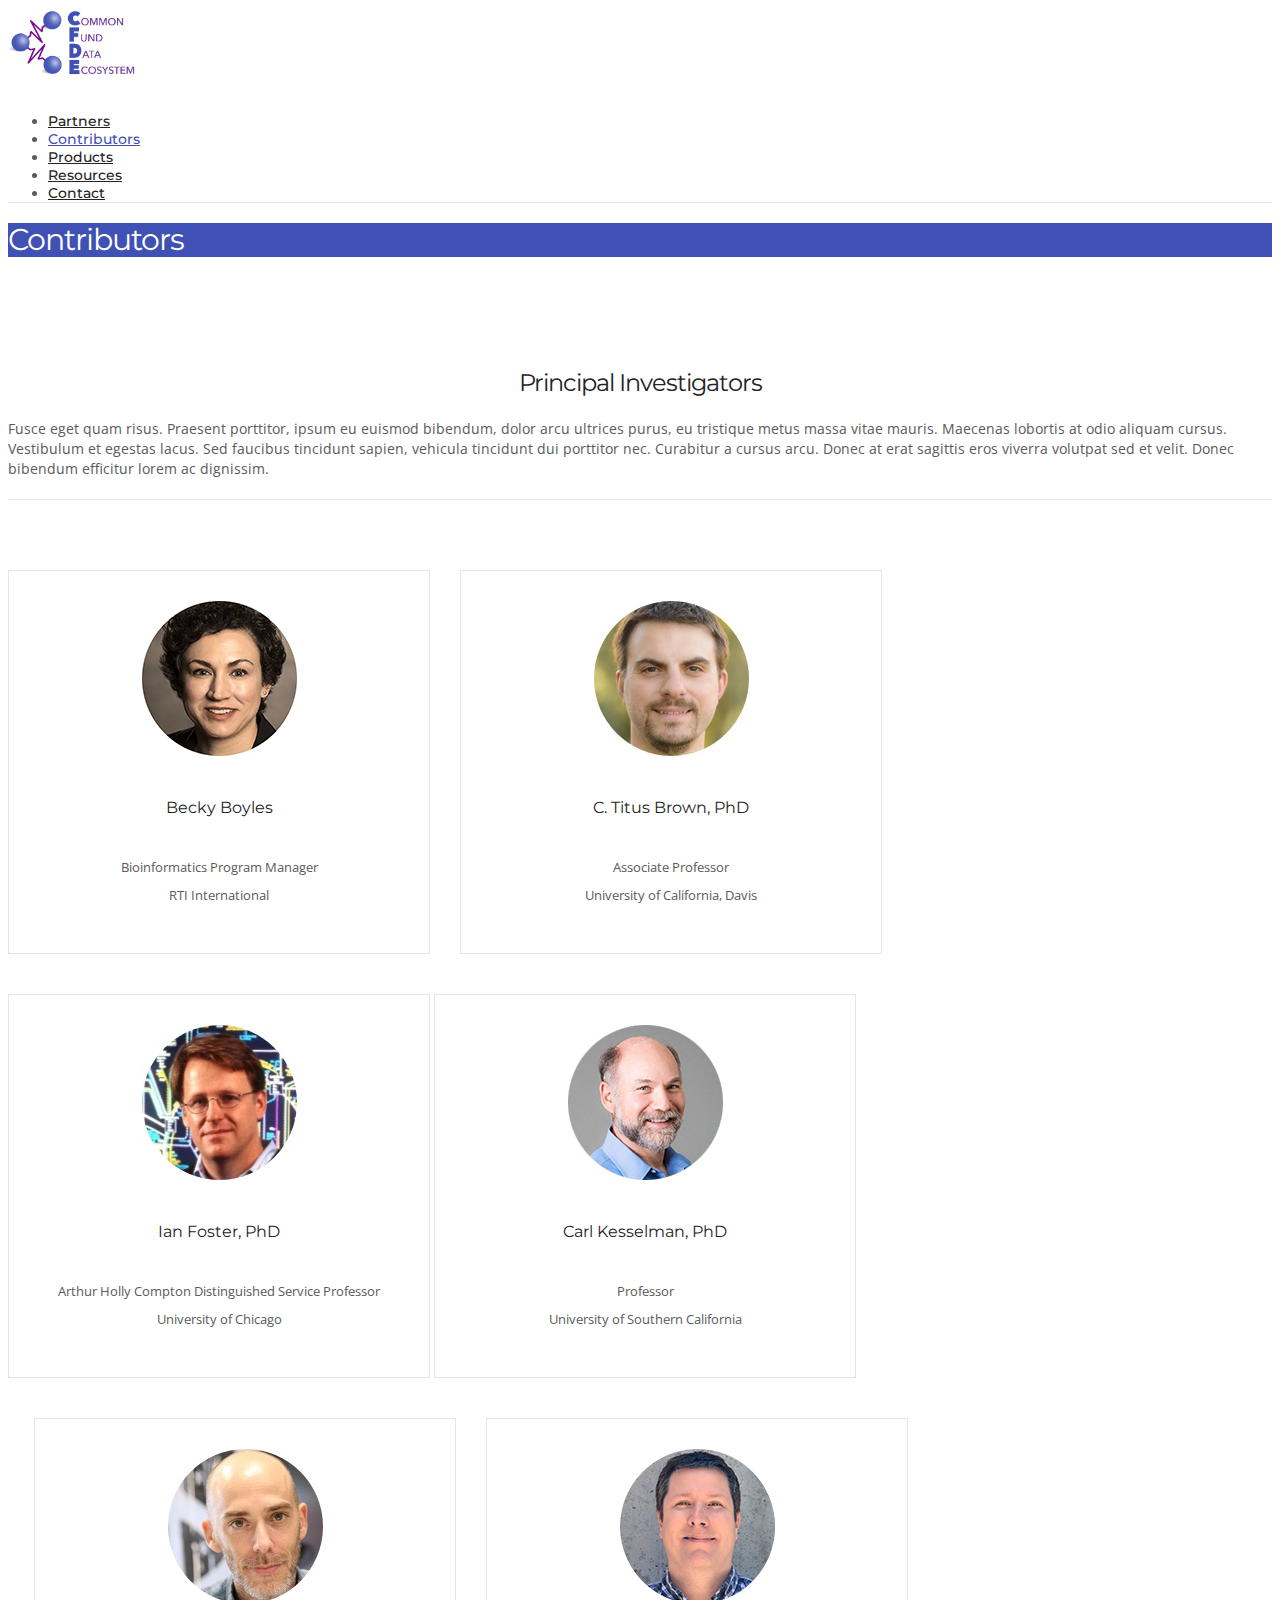
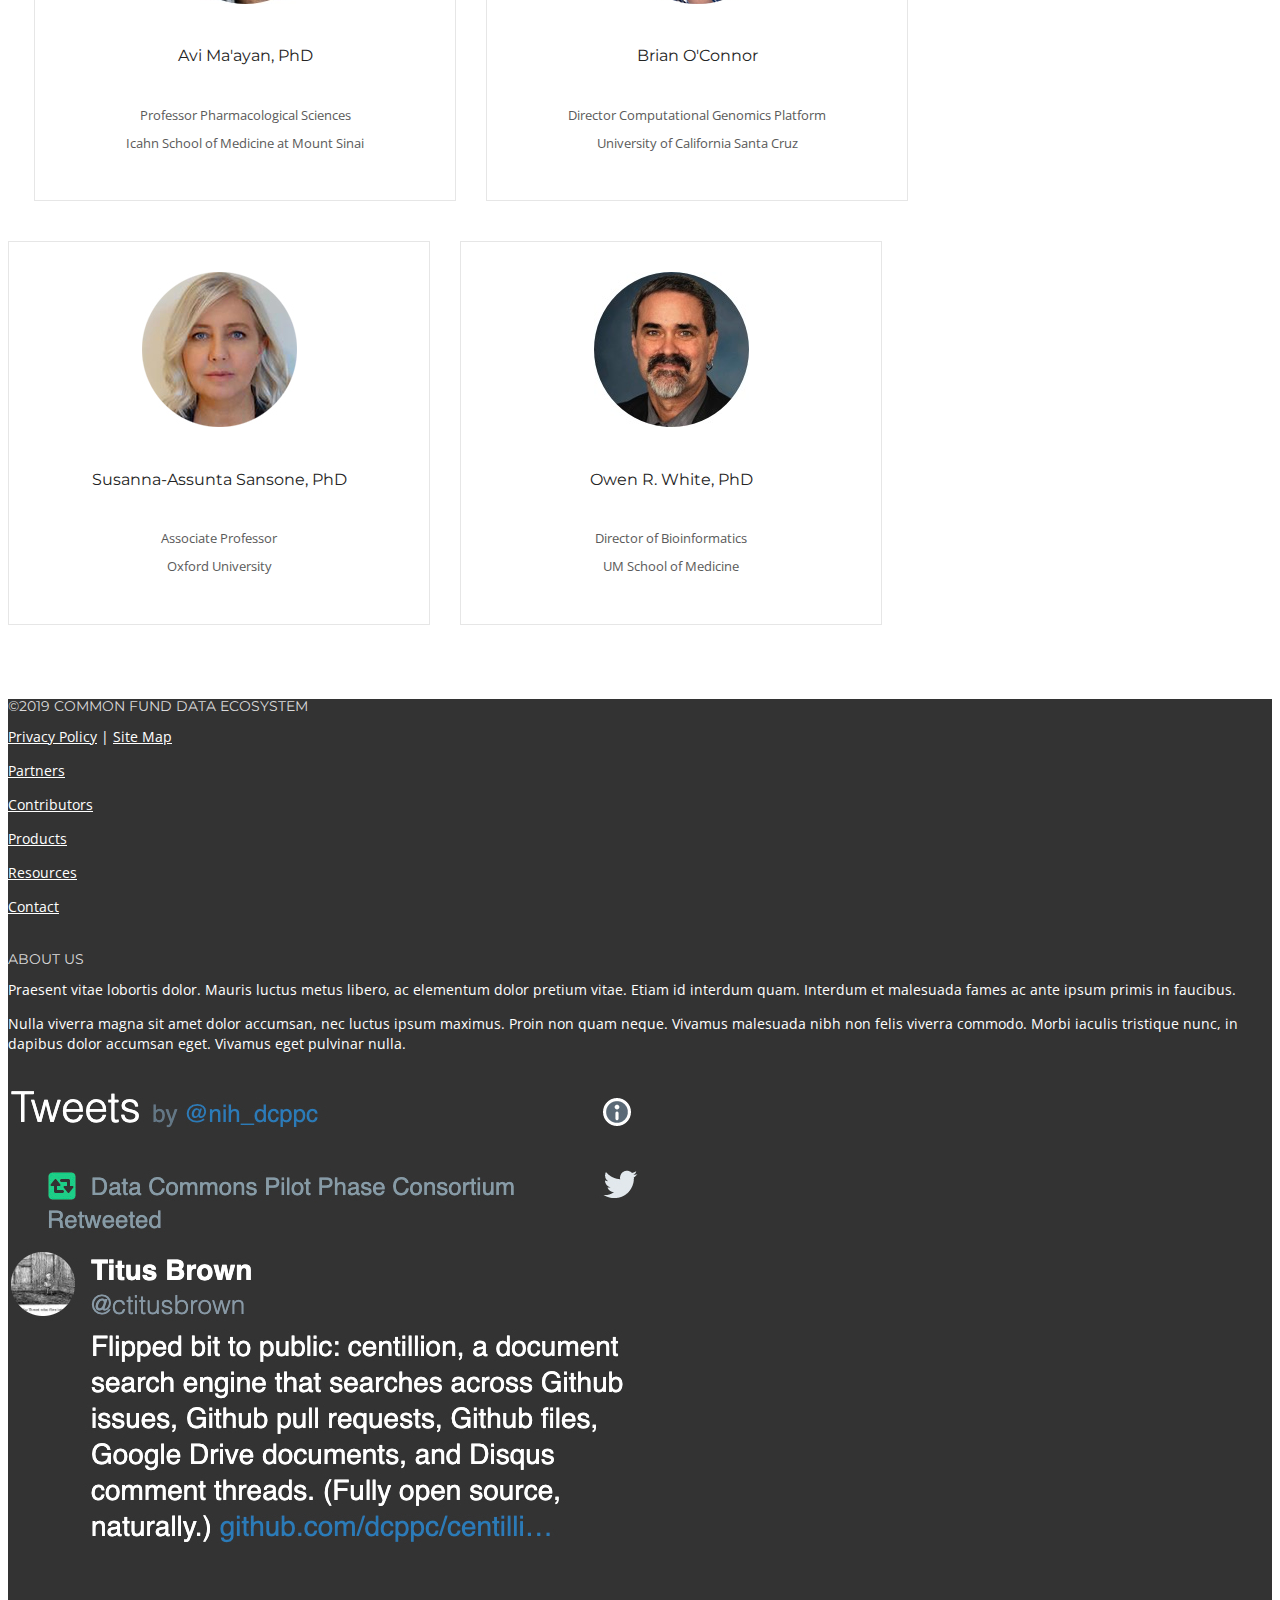
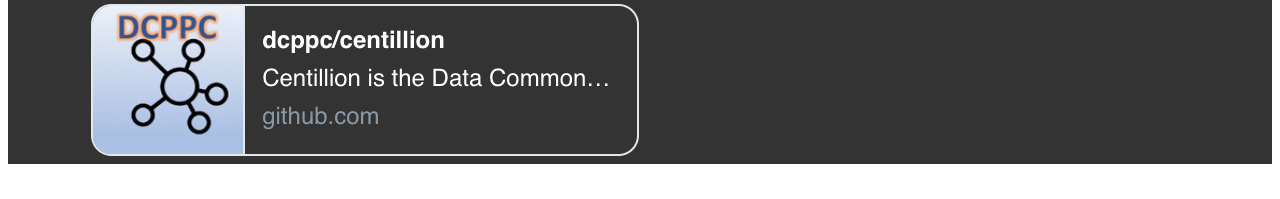
==== contributors.html @ b7c7fcc9 "Initial Commit" ====
<!doctype html>
<html lang="en-US" class=" js_active  vc_desktop  vc_transform  vc_transform " id="ls-global">
    <head>
		<meta charset="UTF-8">
		<meta name="viewport" content="width=device-width, initial-scale=1">
		<title>Common Fund Data Ecosystem</title>
		<style type="text/css" data-type="vc_shortcodes-custom-css">
			.vc_custom_1525873724431 {
				padding-top: 60px !important;
				padding-bottom: 30px !important;
			}
			.vc_custom_1525873862054 {
				padding-top: 60px !important;
				padding-bottom: 60px !important;
				background-color: #f4f7f8 !important;
			}
			.vc_custom_1525874366419 {
				padding-top: 60px !important;
				padding-bottom: 60px !important;
			}
		img.wp-smiley, img.emoji {
			display: inline !important;
			border: none !important;
			box-shadow: none !important;
			height: 1em !important;
			width: 1em !important;
			margin: 0 .07em !important;
			vertical-align: -0.1em !important;
			background: none !important;
			padding: 0 !important;
		}
		</style>
		<link rel="stylesheet" id="layerslider-css" href="https://aardvark.ghostpool.com/elearn/wp-content/plugins/LayerSlider/static/layerslider/css/layerslider.css?ver=6.9.1" type="text/css" media="all">
		<link rel="stylesheet" id="ls-google-fonts-css" href="https://fonts.googleapis.com/css?family=Poppins:300,regular,500,600,700%7CMontserrat:regular,700,100,200,300,900&amp;subset=latin%2Clatin-ext" type="text/css" media="all">
		<link rel="stylesheet" id="wp-block-library-css" href="https://aardvark.ghostpool.com/elearn/wp-includes/css/dist/block-library/style.min.css?ver=5.2.3" type="text/css" media="all">
		<link rel="stylesheet" id="wp-block-library-theme-css" href="https://aardvark.ghostpool.com/elearn/wp-includes/css/dist/block-library/theme.min.css?ver=5.2.3" type="text/css" media="all">
		<link rel="stylesheet" id="wc-block-style-css" href="https://aardvark.ghostpool.com/elearn/wp-content/plugins/woocommerce/packages/woocommerce-blocks/build/style.css?ver=2.3.0" type="text/css" media="all">
		<link rel="stylesheet" id="bbp-default-css" href="https://aardvark.ghostpool.com/elearn/wp-content/plugins/bbpress/templates/default/css/bbpress.css?ver=2.5.14-6684" type="text/css" media="screen">
		<link rel="stylesheet" id="bp-mentions-css-css" href="https://aardvark.ghostpool.com/elearn/wp-content/plugins/buddypress/bp-activity/css/mentions.min.css?ver=4.4.0" type="text/css" media="all">
		<link rel="stylesheet" id="bp-xprofile-custom-field-types-css" href="https://aardvark.ghostpool.com/elearn/wp-content/plugins/buddypress-xprofile-custom-fields-type/assets/css/bp-xprofile-custom-field-types.css?ver=5.2.3" type="text/css" media="all">
		<link rel="stylesheet" id="bp-legacy-css-css" href="https://aardvark.ghostpool.com/elearn/wp-content/plugins/buddypress/bp-templates/bp-legacy/css/buddypress.min.css?ver=4.4.0" type="text/css" media="screen">
		<link rel="stylesheet" id="woocommerce-layout-css" href="https://aardvark.ghostpool.com/elearn/wp-content/plugins/woocommerce/assets/css/woocommerce-layout.css?ver=3.7.0" type="text/css" media="all">
		<link rel="stylesheet" id="woocommerce-smallscreen-css" href="https://aardvark.ghostpool.com/elearn/wp-content/plugins/woocommerce/assets/css/woocommerce-smallscreen.css?ver=3.7.0" type="text/css" media="only screen and (max-width: 768px)">
		<link rel="stylesheet" id="woocommerce-general-css" href="https://aardvark.ghostpool.com/elearn/wp-content/plugins/woocommerce/assets/css/woocommerce.css?ver=3.7.0" type="text/css" media="all">
		<style id="woocommerce-inline-inline-css" type="text/css">
			.woocommerce form .form-row .required { visibility: visible; }
		</style>
		<link rel="stylesheet" id="module-frontend-css" href="https://aardvark.ghostpool.com/elearn/wp-content/plugins/woothemes-sensei/assets/css/modules-frontend.css?ver=1.11.0" type="text/css" media="all">
		<link rel="stylesheet" id="woothemes-sensei-frontend-css" href="https://aardvark.ghostpool.com/elearn/wp-content/plugins/woothemes-sensei/assets/css/frontend/sensei.css?ver=1.11.0" type="text/css" media="screen">
		<link rel="stylesheet" id="sensei-certificates-frontend-css" href="https://aardvark.ghostpool.com/elearn/wp-content/plugins/sensei-certificates/assets/css/frontend.css?ver=1.0.0" type="text/css" media="screen">
		<link rel="stylesheet" id="sensei-certificate-templates-frontend-css" href="https://aardvark.ghostpool.com/elearn/wp-content/plugins/sensei-certificates/assets/css/frontend.css?ver=1.0.0" type="text/css" media="screen">
		<link rel="stylesheet" id="gp-parent-style-css" href="https://aardvark.ghostpool.com/elearn/wp-content/themes/aardvark/style.css?ver=5.2.3" type="text/css" media="all">
		<link rel="stylesheet" id="ghostpool-sensei-css" href="https://aardvark.ghostpool.com/elearn/wp-content/themes/aardvark/lib/css/sensei.css?ver=5.2.3" type="text/css" media="all">
		<link rel="stylesheet" id="ghostpool-style-css" href="https://aardvark.ghostpool.com/elearn/wp-content/themes/aardvark-child/style.css?ver=4.6" type="text/css" media="all">
		<link rel="stylesheet" id="font-awesome-css" href="https://aardvark.ghostpool.com/elearn/wp-content/plugins/js_composer/assets/lib/bower/font-awesome/css/font-awesome.min.css?ver=6.0.5" type="text/css" media="all">
		<link rel="stylesheet" id="featherlight-css" href="https://aardvark.ghostpool.com/elearn/wp-content/themes/aardvark/lib/scripts/featherlight/featherlight.min.css?ver=4.6" type="text/css" media="all">
		<link rel="stylesheet" id="featherlight-gallery-css" href="https://aardvark.ghostpool.com/elearn/wp-content/themes/aardvark/lib/scripts/featherlight/featherlight.gallery.min.css?ver=4.6" type="text/css" media="all">
		<link rel="stylesheet" id="mediaelement-css" href="https://aardvark.ghostpool.com/elearn/wp-includes/js/mediaelement/mediaelementplayer-legacy.min.css?ver=4.2.6-78496d1" type="text/css" media="all">
		<link rel="stylesheet" id="wp-mediaelement-css" href="https://aardvark.ghostpool.com/elearn/wp-includes/js/mediaelement/wp-mediaelement.min.css?ver=5.2.3" type="text/css" media="all">
		<link rel="stylesheet" id="ghostpool-buddypress-main-css" href="https://aardvark.ghostpool.com/elearn/wp-content/themes/aardvark/lib/css/bp-main.css?ver=4.6" type="text/css" media="all">
		<link rel="stylesheet" id="ghostpool-buddypress-theme-css" href="https://aardvark.ghostpool.com/elearn/wp-content/themes/aardvark/lib/css/bp-theme.css?ver=4.6" type="text/css" media="all">
		<link rel="stylesheet" id="ghostpool-bbpress-css" href="https://aardvark.ghostpool.com/elearn/wp-content/themes/aardvark/lib/css/bbpress.css?ver=4.6" type="text/css" media="all">
		<link rel="stylesheet" id="ghostpool-woocommerce-css" href="https://aardvark.ghostpool.com/elearn/wp-content/themes/aardvark/lib/css/woocommerce.css?ver=4.6" type="text/css" media="all">
		<link rel="stylesheet" id="css-css" href="https://aardvark.ghostpool.com/elearn/wp-content/plugins/vc_responsive_pro//assets/css/style.css?ver=5.2.3" type="text/css" media="all">
		<link rel="stylesheet" id="bb-css-css" href="https://aardvark.ghostpool.com/elearn/wp-content/plugins/vc_responsive_pro/bestbugcore//assets/css/style.css?ver=1.2.7" type="text/css" media="all">
		<!--[if lt IE 9]>
		<link rel='stylesheet' id='vc_lte_ie9-css'  href='https://aardvark.ghostpool.com/elearn/wp-content/plugins/js_composer/assets/css/vc_lte_ie9.min.css?ver=6.0.5' type='text/css' media='screen' />
		<![endif]-->
		<link rel="stylesheet" id="js_composer_front-css" href="https://aardvark.ghostpool.com/elearn/wp-content/plugins/js_composer/assets/css/js_composer.min.css?ver=6.0.5" type="text/css" media="all">
		<link rel="stylesheet" id="sensei-buddypress-css" href="https://aardvark.ghostpool.com/elearn/wp-content/plugins/sensei-buddypress/assets/css/sensei-buddypress.min.css?ver=1.2.3" type="text/css" media="all">
		<style id="ghostpool-custom-css-inline-css" type="text/css">
			body, .gp-wide-layout .gp-divider-title, .gp-theme #buddypress:not(.youzer) .rtm-plupload-list .plupload_file_name .dashicons, .gp-full-page-page-header #gp-content-wrapper, .gp-theme.bp-user #buddypress .profile .bp-widget h2 {
				background-color:#fff;
			}
			.woocommerce .widget_price_filter .ui-slider .ui-slider-handle {
				border-color:#3f51b5;
			}
			.gp-ranking-counter, .tagcloud a, .woocommerce span.onsale, .gp-primary-color .vc-hoverbox-back, .wpb-js-composer .vc_tta.vc_tta-style-gp-1 .vc_tta-tab.vc_active, .wpb-js-composer .vc_tta.vc_tta-style-gp-1 .vc_tta-panel.vc_active .vc_tta-panel-title, .wpb-js-composer .vc_tta.vc_tta-style-gp-2 .vc_tta-tab.vc_active:before, .wpb-js-composer .vc_tta.vc_tta-style-gp-2 .vc_tta-panel.vc_active .vc_tta-panel-title:before, .wpb-js-composer .vc_tta.vc_tta-style-gp-3 .vc_tta-tab.vc_active, .wpb-js-composer .vc_tta.vc_tta-style-gp-3 .vc_tta-panel.vc_active .vc_tta-panel-title, .wpb-js-composer .vc_tta.vc_general.vc_tta-style-gp-1 .vc_tta-tab:not(.vc_active):hover .vc_tta-title-text, .wpb-js-composer .vc_tta.vc_general.vc_tta-style-gp-1 .vc_tta-panel:not(.vc_active) .vc_tta-panel-title:hover .vc_tta-title-text, .wpb-js-composer .vc_tta.vc_general.vc_tta-style-gp-3 .vc_tta-tab:not(.vc_active):hover .vc_tta-title-text, .wpb-js-composer .vc_tta.vc_general.vc_tta-style-gp-3 .vc_tta-panel:not(.vc_active) .vc_tta-panel-title:hover .vc_tta-title-text, .wpb-js-composer .vc_tta.vc_general.vc_tta-style-gp-2 .vc_tta-tab.vc_active .vc_tta-title-text, .wpb-js-composer .vc_tta.vc_general.vc_tta-style-gp-2 .vc_tta-tab:hover .vc_tta-title-text, .wpb-js-composer .vc_tta.vc_general.vc_tta-style-gp-2 .vc_tta-panel.vc_active .vc_tta-title-text, .wpb-js-composer .vc_tta.vc_general.vc_tta-style-gp-2 .vc_tta-panel:hover .vc_tta-title-text{background-color:#3f51b5;}#gp-content-wrapper {
				background-color:#fff;
			}#gp-content-wrapper {
				border-bottom: 0px solid;
				border-radius: 0px;
			}
			@media only screen and (min-width: 992px) {
				#gp-content-wrapper {
					padding-top:40px;
					padding-bottom:40px;
				}
			}
			@media only screen and (max-width: 991px) {
				#gp-content-wrapper {
					padding-top:30px;
					padding-bottom:30px;
				}
			}
			body:not(.page-template-homepage-template) #gp-content {
				border-bottom: 0px solid;
				border-radius: 0px;
			}
			@media only screen and (min-width: 992px) {
				.gp-left-sidebar #gp-content, .gp-right-sidebar #gp-content, .gp-both-sidebars #gp-content {
					width:72%;
				}
			}
			body:not(.page-template-homepage-template) #gp-content {
				padding-top:0px;
				padding-right:0px;
				padding-bottom:0px;
				padding-left:0px;
			}
			.gp-sidebar .widget{margin-bottom:35px;}.widget-title, .widget-title a, .wpb_heading{font-size:19px;line-height:19px;font-family:Montserrat, Arial, Helvetica, sans-serif;font-weight:400;letter-spacing:0px;color:#232323;text-transform:none;}.widget{font-size:16px;line-height:24px;font-family:Montserrat, Arial, Helvetica, sans-serif;font-weight:400;letter-spacing:0px;color:#5a5a5a;text-transform:none;}.widget a{color:#5a5a5a;}.widget a:hover{color:#3f51b5;}.gp-loader{background-color:#fff;}.sk-folding-cube .sk-cube:before{background-color:#eee;}#gp-standard-header .gp-text-logo, #gp-side-menu-logo .gp-text-logo{font-family:Roboto, Arial, Helvetica, sans-serif;font-weight:500;font-size:30px;line-height:30px;letter-spacing:-1.5px;color:#232323;text-transform:none;}.gp-header-logo-left-1 #gp-standard-header .gp-logo, .gp-header-logo-left-2 #gp-standard-header .gp-logo, .gp-header-logo-right-1 #gp-standard-header .gp-logo, .gp-header-side-menu #gp-standard-header, .gp-nav-column, #gp-standard-header #gp-header-row-1{height:90px;}#gp-standard-header, #gp-header-row-1, #gp-mobile-header{background-color:#ffffff;}.gp-header-above-content #gp-standard-header{border-bottom: 1px solid #e6e6e6;}.gp-header-nav-bottom-1 #gp-standard-header #gp-header-row-2, .gp-header-nav-bottom-2 #gp-standard-header #gp-header-row-2, .gp-header-nav-bottom-3 #gp-standard-header #gp-header-row-2{background-color:#ffffff;}#gp-standard-header #gp-header-row-2{height:60px;}#gp-standard-header #gp-header-row-2{border-top: 1px solid #e6e6e6;}.gp-header-nav-bottom-1 #gp-standard-header #gp-main-header-primary-nav > ul > li:after, .gp-header-nav-bottom-2 #gp-standard-header #gp-main-header-primary-nav > ul > li:after{border-right: 1px solid #e6e6e6;}.gp-header-over-content.gp-header-logo-left-1 #gp-standard-header, .gp-header-over-content.gp-header-logo-left-2 #gp-standard-header, .gp-header-over-content.gp-header-logo-right-1 #gp-standard-header, .gp-header-over-content.gp-header-side-menu #gp-standard-header, .gp-header-over-content.gp-header-nav-bottom-1 #gp-header-row-1, .gp-header-over-content.gp-header-nav-bottom-2 #gp-header-row-1,	 .gp-header-over-content.gp-header-nav-bottom-3 #gp-header-row-1{background-color:rgba(0,10,0,0);}.gp-header-over-content #gp-standard-header{border-bottom: 0px solid #e6e6e6;}.gp-header-over-content.gp-header-nav-bottom-1 #gp-standard-header #gp-header-row-2, .gp-header-over-content.gp-header-nav-bottom-2 #gp-standard-header #gp-header-row-2, .gp-header-over-content.gp-header-nav-bottom-3 #gp-standard-header #gp-header-row-2{background-color:rgba(255,255,255,0);}.gp-header-over-content #gp-standard-header #gp-header-row-2{border-top: 0px solid #e6e6e6;}.gp-header-over-content.gp-header-nav-bottom-1 #gp-standard-header #gp-main-header-primary-nav > ul > li:after, .gp-header-over-content.gp-header-nav-bottom-2 #gp-standard-header #gp-main-header-primary-nav > ul > li:after{border-right: 1px solid #e6e6e6;}.gp-header-logo-left-1.gp-scrolling #gp-standard-header .gp-logo,.gp-header-logo-left-2.gp-scrolling #gp-standard-header .gp-logo,.gp-header-logo-right-1.gp-scrolling #gp-standard-header .gp-logo,.gp-scrolling .gp-nav-column,.gp-scrolling #gp-standard-header #gp-header-row-1{height:90px;}.gp-header-logo-left-1.gp-scrolling #gp-standard-header,.gp-header-logo-left-2.gp-scrolling #gp-standard-header,.gp-header-logo-right-1.gp-scrolling #gp-standard-header,.gp-header-nav-bottom-1.gp-scrolling #gp-header-row-1,.gp-header-nav-bottom-2.gp-scrolling #gp-header-row-1,	.gp-header-nav-bottom-3.gp-scrolling #gp-header-row-1{background-color:rgba(255,255,255,1);}.gp-scrolling #gp-standard-header{border-bottom: 1px solid #e6e6e6;}.gp-scrolling #gp-standard-header #gp-header-row-2{height:60px;}.gp-header-nav-bottom-1.gp-scrolling #gp-standard-header #gp-header-row-2, .gp-header-nav-bottom-2.gp-scrolling #gp-standard-header #gp-header-row-2, .gp-header-nav-bottom-3.gp-scrolling #gp-standard-header #gp-header-row-2{background-color:rgba(255,255,255,0.9);}.gp-scrolling #gp-header-row-2{border-top: 1px solid #e6e6e6;}.gp-header-nav-bottom-1.gp-scrolling #gp-main-header-primary-nav > ul > li:after, .gp-header-nav-bottom-2.gp-scrolling #gp-main-header-primary-nav > ul > li:after{border-right: 1px solid #e6e6e6;}#gp-standard-header .menu > .menu-item{font-size:14px;line-height:18px;font-weight:500;text-transform:none;letter-spacing:0px;font-family:Montserrat, Arial, Helvetica, sans-serif;}#gp-standard-header .menu > .menu-item > a, #gp-standard-header .menu > .menu-item .gp-more-menu-items-icon{color:#232323;}#gp-standard-header .menu > .menu-item > a:hover, #gp-standard-header .menu > .menu-item .gp-more-menu-items-icon:hover{color:#3f51b5;}#gp-main-header-primary-nav .menu > .current-menu-item > a:before, #gp-main-header-primary-nav .menu > .menu-item > a:hover:before{border-bottom: 2px solid #3f51b5;}#gp-main-header-secondary-nav > .menu > .menu-item{font-size:14px;line-height:18px;font-weight:500;text-transform:none;letter-spacing:0px;font-family:Montserrat, Arial, Helvetica, sans-serif;}#gp-main-header-secondary-nav > .menu > .menu-item > a, #gp-main-header-secondary-nav .menu > .menu-item .gp-more-menu-items-icon{color:#3f51b5;}#gp-main-header-secondary-nav > .menu > .menu-item > a:hover, #gp-main-header-secondary-nav .menu > .menu-item .gp-more-menu-items-icon:hover{color:#232323;}#gp-main-header-secondary-nav > .menu > .menu-item > a{background-color:rgba(0,10,0,0);}#gp-main-header-secondary-nav > .menu > .menu-item > a:hover{background-color:rgba(0,10,0,0);}#gp-main-header-secondary-nav > .menu > .menu-item > a{border: 2px solid #3f51b5;border-radius: 4px;}#gp-main-header-secondary-nav > .menu > .menu-item > a:hover{border: 2px solid #232323;border-radius: 4px;}.gp-nav .sub-menu, .gp-search-box .searchform{background-color:#ffffff;}.gp-nav .sub-menu, .gp-menu-tabs, .gp-nav .gp-menu-tabs .menu-item, .gp-nav span.gp-menu-header, .gp-search-box .searchform, .gp-profile-tab, .gp-notifications-tab{border: 1px solid #e6e6e6;border-radius: 0px;}span.gp-menu-header{color:#3f51b5;}#gp-top-header .sub-menu .menu-item a, #gp-standard-header .sub-menu .menu-item a{color:#232323;}#gp-top-header .sub-menu .menu-item a:hover, #gp-standard-header .sub-menu .menu-item a:hover{color:#3f51b5;}#gp-standard-header .gp-header-button:before, #gp-standard-header .gp-cart-button .gp-cart-bag{font-size:14px;}#gp-standard-header .gp-header-button:before, #gp-standard-header .gp-cart-button .gp-cart-bag{color:#232323;}#gp-standard-header .gp-cart-bag, #gp-standard-header .gp-cart-handle{border-color:#232323;}#gp-standard-header .gp-header-button:hover:before, #gp-standard-header .gp-header-button.gp-active:before, #gp-standard-header .gp-cart-button:hover .gp-cart-bag{color:#3f51b5;}#gp-standard-header .gp-cart-button:hover .gp-cart-bag, #gp-standard-header .gp-cart-button:hover .gp-cart-handle{border-color:#3f51b5;}#gp-standard-header .menu > .menu-item .gp-notification-counter{background-color:#3f51b5;}#gp-standard-header .menu > .menu-item .gp-notification-counter, #gp-standard-header .menu > .menu-item .gp-notification-counter:hover{color:#ffffff;}#gp-header-search .gp-search-bar{border: 2px solid #e6e6e6;border-radius: 4px;}#gp-mobile-header .gp-text-logo{font-size:30px;line-height:30px;font-family:Roboto, Arial, Helvetica, sans-serif;font-weight:500;color:#232323;letter-spacing:-1.5px;text-transform:none;}#gp-mobile-header > .gp-container{height:90px;}.gp-header-above-content #gp-mobile-header{background-color:#ffffff;}.gp-header-above-content #gp-mobile-header, .gp-header-over-content.gp-scrolling #gp-mobile-header{border-bottom: 1px solid #e6e6e6;}.gp-header-over-content #gp-mobile-header{background-color:rgba(0,0,0,0);}.gp-scrolling #gp-mobile-header{background-color:rgba(255,255,255,0.9);}#gp-mobile-header .gp-header-button:before, #gp-mobile-header .gp-cart-button .gp-cart-bag{font-size:18px;}#gp-mobile-header .gp-header-button:before, #gp-mobile-header .gp-cart-button .gp-cart-bag{color:#232323;}#gp-mobile-header .gp-cart-bag, #gp-mobile-header .gp-cart-handle{border-color:#232323;}#gp-mobile-header .gp-header-button:hover:before,#gp-mobile-header .gp-header-button.gp-active:before,#gp-mobile-header .gp-cart-button:hover .gp-cart-bag{color:#3f51b5;}#gp-mobile-header .gp-cart-button:hover .gp-cart-bag,#gp-mobile-header .gp-cart-button:hover .gp-cart-handle{border-color:#3f51b5;}#gp-mobile-header .gp-nav.menu .gp-notification-counter{background-color:#3f51b5;}#gp-mobile-header .gp-nav.menu .gp-notification-counter{color:#ffffff;}.gp-nav-button-icon, .gp-nav-button-icon:before, .gp-nav-button-icon:after{background-color:#232323;}#gp-close-mobile-nav-button{color:#ffffff;}#gp-mobile-primary-nav, #gp-mobile-profile-nav{background-color:#ffffff;}#gp-mobile-primary-nav .gp-profile-tab, #gp-mobile-profile-nav .gp-notifications-tab{border-color:#e6e6e6;}#gp-mobile-primary-nav .menu-item, #gp-mobile-profile-nav .menu-item{font-size:16px;line-height:20px;font-weight:400;text-transform:none;letter-spacing:0px;font-family:Roboto, Arial, Helvetica, sans-serif;}#gp-mobile-primary-nav .menu-item a, #gp-mobile-profile-nav .menu-item a, .gp-mobile-dropdown-icon{color:#232323;}#gp-mobile-primary-nav .menu-item a:hover, #gp-mobile-profile-nav .menu-item a:hover, .gp-mobile-dropdown-icon:hover{color:#3f51b5;}#gp-mobile-primary-nav .sub-menu .menu-item a, #gp-mobile-profile-nav .sub-menu .menu-item a, .sub-menu .gp-mobile-dropdown-icon{color:#232323;}#gp-mobile-primary-nav .sub-menu .menu-item a:hover, #gp-mobile-profile-nav .sub-menu .menu-item a:hover, .sub-menu .gp-mobile-dropdown-icon:hover{color:#39c8df;}#gp-top-header{background-color:#ffffff;}#gp-top-header{border-bottom: 1px solid #e6e6e6;}#gp-top-header .menu > .menu-item{font-family:Montserrat, Arial, Helvetica, sans-serif;font-weight:400;text-transform:none;font-size:14px;line-height:18px;letter-spacing:0px;}#gp-top-header .menu > .menu-item > a{color:#aaaaaa;}#gp-top-header .menu > .menu-item > a:hover{color:#232323;}.gp-header-side-menu #gp-side-menu-logo{height:90px;}#gp-side-menu-logo{background-color:#3f51b5;}#gp-side-menu-logo{border-bottom: 0px solid #e6e6e6;}#gp-side-menu-nav{background-color:#f1f1f1;}#gp-side-menu-wrapper{background-color:#ffffff;}#gp-side-menu-content .wp-block-separator.is-style-dots:before{color:#e6e6e6;}#gp-side-menu-content hr, #gp-side-menu-content .wp-block-separator, #gp-side-menu-content th, #gp-side-menu-content td, #gp-side-menu-content .widget li, #gp-side-menu-content .gp-recent-comments ul li, #gp-side-menu-content .gp-posts-list .gp-post-item, #gp-side-menu-content .gp-login-or-left-line, #gp-side-menu-content .gp-login-or-right-line, .gp-theme #gp-side-menu-content .widget.buddypress #friends-list li, .gp-theme #gp-side-menu-content .widget.buddypress #groups-list li, .gp-theme #gp-side-menu-content .widget.buddypress #members-list li, #gp-side-menu-content .gp-bps-wrapper form, #gp-side-menu-content .gp-stats-list .gp-stats-col{border-color:#e6e6e6;}#gp-side-menu-nav .menu-item{font-size:16px;line-height:24px;font-weight:400;text-transform:none;letter-spacing:0px;font-family:Montserrat, Arial, Helvetica, sans-serif;}#gp-side-menu-nav .menu-item a, #gp-side-menu-nav .menu-item .gp-mobile-dropdown-icon{color:#232323;}#gp-side-menu-nav .menu-item a:hover, #gp-side-menu-nav .menu-item .gp-mobile-dropdown-icon:hover{color:#3f51b5;}#gp-side-menu-nav .sub-menu .menu-item a, #gp-side-menu-nav .sub-menu .menu-item .gp-mobile-dropdown-icon{color:#232323;}#gp-side-menu-nav .sub-menu .menu-item a:hover, #gp-side-menu-nav .sub-menu .menu-item .gp-mobile-dropdown-icon:hover{color:#3f51b5;}#gp-side-menu-content .widget-title, #gp-side-menu-content .widget-title a{font-size:19px;line-height:19px;font-family:Montserrat, Arial, Helvetica, sans-serif;font-weight:400;letter-spacing:0px;color:#232323;text-transform:none;}#gp-side-menu-content .widget{font-size:16px;line-height:20px;font-family:Montserrat, Arial, Helvetica, sans-serif;font-weight:400;letter-spacing:0px;color:#999;text-transform:none;}#gp-side-menu-content .widget a{color:#3f51b5;}#gp-side-menu-content .widget a:hover{color:#81da34;}#gp-side-menu-toggle, #gp-open-side-menu-button{background-color:#3f51b5;}#gp-side-menu-toggle, #gp-open-side-menu-button{color:#ffffff;}#gp-page-header-inner, #gp-full-page-bg{background-color:#f8f8f8;}#gp-page-title{background-color:#3f51b5;}#gp-page-title{border-bottom: 0px solid #e6e6e6;}#gp-page-title h1{font-size:30px;line-height:34px;color:#ffffff;font-family:Montserrat, Arial, Helvetica, sans-serif;font-weight:400;letter-spacing:-1px;text-transform:none;}@media only screen and (max-width: 991px){#gp-page-title h1{font-size:24px;line-height:28px;letter-spacing:-1px;}}#gp-page-title #gp-page-title-subtitle{font-size:16px;line-height:22px;color:#ffffff;font-family:Montserrat, Arial, Helvetica, sans-serif;font-weight:400;letter-spacing:0px;text-transform:none;}#gp-page-title .gp-entry-meta, #gp-page-title .gp-entry-meta a, #gp-page-title #gp-breadcrumbs{font-size:13px;line-height:13px;color:#b1b1b1;font-family:Roboto, Arial, Helvetica, sans-serif;font-weight:400;letter-spacing:0px;}.gp-minimal-page-header #gp-page-title-text h1{font-size:30px;line-height:34px;color:#232323;font-family:Roboto, Arial, Helvetica, sans-serif;font-weight:400;letter-spacing:-1px;text-transform:none;}@media only screen and (max-width: 991px){.gp-minimal-page-header #gp-page-title-text h1{font-size:24px;line-height:28px;letter-spacing:-1px;}}.gp-minimal-page-header #gp-page-title-subtitle{font-size:16px;line-height:22px;color:#999;font-family:Roboto, Arial, Helvetica, sans-serif;font-weight:400;letter-spacing:0px;text-transform:none;}.gp-minimal-page-header #gp-page-title-text .gp-entry-meta, .gp-minimal-page-header #gp-page-title-text .gp-entry-meta a, .gp-minimal-page-header #gp-page-title-text #gp-breadcrumbs{font-size:13px;line-height:13px;color:#b1b1b1;font-family:Roboto, Arial, Helvetica, sans-serif;font-weight:400;letter-spacing:0px;}#gp-footer img{padding-top:0px;padding-right:0px;padding-bottom:0px;padding-left:0px;}#gp-footer{background-color:#333333;}#gp-footer, #gp-footer-widgets, .gp-footer-widget .widget li{border-color:#464646;}#gp-to-top{background-color:#000000;}#gp-to-top{color:#ffffff;}.gp-footer-widget{padding-top:0px;padding-right:0px;padding-bottom:0px;padding-left:0px;}.gp-footer-widget{margin-bottom:35px;}.gp-footer-widget .widget-title, .gp-footer-widget .widget-title a{font-size:14px;line-height:14px;font-family:Montserrat, Arial, Helvetica, sans-serif;font-weight:400;letter-spacing:0px;color:#dbdbdb;text-transform:uppercase;}.gp-footer-widget .widget{font-size:14px;line-height:20px;font-family:Open Sans, Arial, Helvetica, sans-serif;font-weight:400;letter-spacing:0px;color:#999;text-transform:none;}.gp-footer-widget .widget a{color:#5a5a5a777;}.gp-footer-widget .widget a:hover{color:#cccccc;}#gp-copyright{font-size:14px;line-height:20px;font-family:Montserrat, Arial, Helvetica, sans-serif;font-weight:400;letter-spacing:0px;color:#999999;text-transform:none;}#gp-copyright-text a{color:#5a5a5a777;}#gp-copyright-text a:hover{color:#cccccc;}#gp-footer-nav > .menu > li > a{color:#5a5a5a777;}#gp-footer-nav > .menu > li > a:hover{color:#cccccc;}body{font-size:14px;line-height:28px;font-family:Open Sans, Arial, Helvetica, sans-serif;font-weight:400;color:#5a5a5a;letter-spacing:0px;text-transform:none;}strong, b{font-weight:500;}a, .gp-course-details-wrapper .sensei-results-links a{color:#3f51b5;}a:hover, .gp-course-details-wrapper .sensei-results-links a:hover{color:#81da34;}h1{font-size:32px;line-height:40px;font-family:Montserrat, Arial, Helvetica, sans-serif;font-weight:400;letter-spacing:-1px;color:#232323;text-transform:none;}h2{font-size:24px;line-height:32px;font-family:Montserrat, Arial, Helvetica, sans-serif;font-weight:400;letter-spacing:-1px;color:#232323;text-transform:none;}h3{font-size:19px;line-height:27px;font-family:Montserrat, Arial, Helvetica, sans-serif;font-weight:500;letter-spacing:0px;color:#232323;text-transform:none;}h4{font-size:16px;line-height:24px;font-family:Montserrat, Arial, Helvetica, sans-serif;font-weight:400;letter-spacing:0px;color:#232323;text-transform:none;}h5{font-size:13px;line-height:21px;font-family:Montserrat, Arial, Helvetica, sans-serif;font-weight:400;letter-spacing:0px;color:#232323;text-transform:none;}h6{font-size:12px;line-height:16px;font-family:Montserrat, Arial, Helvetica, sans-serif;font-weight:400;letter-spacing:0px;color:#232323;text-transform:none;}.wp-block-separator.is-style-dots:before{color:#e6e6e6;}hr, .wp-block-separator, .gp-sidebar-divider, #gp-new-search, .gp-divider-title-bg, 	#gp-share-icons, #gp-share-icons a, #gp-author-info-wrapper, .comment-body, .widget li, .gp-posts-masonry .gp-loop-content, .gp-recent-comments ul li, .gp-posts-list .gp-post-item, .gp-posts-large .gp-post-item, .gp-small-posts .gp-post-item, .gp-login-or-left-line, .gp-login-or-right-line, .gp-stats-list .gp-stats-col, .gp-theme #buddypress:not(.youzer) div.item-list-tabs, .gp-theme #buddypress:not(.youzer) div.item-list-tabs#object-nav li, .gp-theme #buddypress:not(.youzer) .main-navs, .gp-theme .widget.buddypress #friends-list li, .gp-theme .widget.buddypress #groups-list li, .gp-theme .widget.buddypress #members-list li, .gp-bps-wrapper form, .course-results-lessons .course h2, .gp-loop-meta .sensei-course-meta > span, .gp-loop-meta .lesson-meta > span, .gp-loop-meta .sensei-free-lessons, .gp-theme .quiz ol#sensei-quiz-list > li, .learner-profile #my-courses.ui-tabs .ui-tabs-nav, .learner-profile #learner-info .type-course, .gp-course-wrapper, .single-course .gp-course-wrapper .course-product, .gp-course-stat, .gp-course-details-wrapper .sensei-results-links a, .gp-course-wrapper .contact-teacher, .woocommerce div.product .woocommerce-tabs ul.tabs::before, .woocommerce-MyAccount-navigation li, #pmpro_account .pmpro_box, .gp-archive-wrapper .gp-filter-menus,.gp-theme #buddypress:not(.youzer) .bps_filters{border-color:#e6e6e6;}blockquote{border-color:#3f51b5;}blockquote:not(.has-text-color), blockquote:not(.has-text-color) a, blockquote:not(.has-text-color) .wp-block-pullquote__citation, .wp-block-pullquote blockquote:not(.has-text-color) cite, .wp-block-pullquote blockquote:not(.has-text-color) footer{color:#232323;}pre:not(.wp-block-verse){background-color:#f8f8f8;}pre:not(.wp-block-verse){color:#232323;}table:not(.wp-block-table) th, .wp-block-table:not(.is-style-stripes) thead td{background-color:#e6e6e6;}table:not(.wp-block-table) th, .wp-block-table:not(.is-style-stripes) thead td{border-color:#e6e6e6;}table:not(.wp-block-table) td, .wp-block-table:not(.is-style-stripes) tbody td{border-color:#e6e6e6;}input, textarea, .gp-theme #buddypress:not(.youzer) div.activity-comments form .ac-textarea, .gp-theme #buddypress:not(.youzer) form#whats-new-form textarea, .gp-theme #buddypress:not(.youzer) .dir-search input[type=search], .gp-theme #buddypress:not(.youzer) .dir-search input[type=text], .gp-theme #buddypress:not(.youzer) .groups-members-search input[type=search], .gp-theme #buddypress:not(.youzer) .groups-members-search input[type=text], .gp-theme #buddypress:not(.youzer) .standard-form input[type=color], .gp-theme #buddypress:not(.youzer) .standard-form input[type=date], .gp-theme #buddypress:not(.youzer) .standard-form input[type=datetime-local], .gp-theme #buddypress:not(.youzer) .standard-form input[type=datetime], .gp-theme #buddypress:not(.youzer) .standard-form input[type=email], .gp-theme #buddypress:not(.youzer) .standard-form input[type=month], .gp-theme #buddypress:not(.youzer) .standard-form input[type=number], .gp-theme #buddypress:not(.youzer) .standard-form input[type=password], .gp-theme #buddypress:not(.youzer) .standard-form input[type=range], .gp-theme #buddypress:not(.youzer) .standard-form input[type=search], .gp-theme #buddypress:not(.youzer) .standard-form input[type=tel], .gp-theme #buddypress:not(.youzer) .standard-form input[type=text], .gp-theme #buddypress:not(.youzer) .standard-form input[type=time], .gp-theme #buddypress:not(.youzer) .standard-form input[type=url], .gp-theme #buddypress:not(.youzer) .standard-form input[type=week], .gp-theme #buddypress:not(.youzer) .standard-form select, .gp-theme #buddypress:not(.youzer) .standard-form textarea{background-color:#ffffff;}input, textarea, .gp-theme #buddypress:not(.youzer) div.activity-comments form .ac-textarea, .gp-theme #buddypress:not(.youzer) form#whats-new-form textarea, .gp-theme #buddypress:not(.youzer) .rtm-plupload-list .rtm-upload-edit-desc, .gp-theme #buddypress:not(.youzer) .dir-search input[type=search], .gp-theme #buddypress:not(.youzer) .dir-search input[type=text], .gp-theme #buddypress:not(.youzer) .groups-members-search input[type=search], .gp-theme #buddypress:not(.youzer) .groups-members-search input[type=text], .gp-theme #buddypress:not(.youzer) .standard-form input[type=color], .gp-theme #buddypress:not(.youzer) .standard-form input[type=date], .gp-theme #buddypress:not(.youzer) .standard-form input[type=datetime-local], .gp-theme #buddypress:not(.youzer) .standard-form input[type=datetime], .gp-theme #buddypress:not(.youzer) .standard-form input[type=email], .gp-theme #buddypress:not(.youzer) .standard-form input[type=month], .gp-theme #buddypress:not(.youzer) .standard-form input[type=number], .gp-theme #buddypress:not(.youzer) .standard-form input[type=password], .gp-theme #buddypress:not(.youzer) .standard-form input[type=range], .gp-theme #buddypress:not(.youzer) .standard-form input[type=search], .gp-theme #buddypress:not(.youzer) .standard-form input[type=tel], .gp-theme #buddypress:not(.youzer) .standard-form input[type=text], .gp-theme #buddypress:not(.youzer) .standard-form input[type=time], .gp-theme #buddypress:not(.youzer) .standard-form input[type=url], .gp-theme #buddypress:not(.youzer) .standard-form input[type=week], .gp-theme #buddypress:not(.youzer) .standard-form select, .gp-theme #buddypress:not(.youzer) .standard-form textarea{border: 1px solid #e6e6e6;border-radius: 3px;}input, textarea, .gp-theme #buddypress:not(.youzer) div.activity-comments form .ac-textarea, .gp-theme #buddypress:not(.youzer) div.activity-comments form textarea, .gp-theme #buddypress:not(.youzer) form#whats-new-form textarea, .gp-theme #buddypress:not(.youzer) .dir-search input[type=search], .gp-theme #buddypress:not(.youzer) .dir-search input[type=text], .gp-theme #buddypress:not(.youzer) .groups-members-search input[type=search], .gp-theme #buddypress:not(.youzer) .groups-members-search input[type=text], .gp-theme #buddypress:not(.youzer) .standard-form input[type=color], .gp-theme #buddypress:not(.youzer) .standard-form input[type=date], .gp-theme #buddypress:not(.youzer) .standard-form input[type=datetime-local], .gp-theme #buddypress:not(.youzer) .standard-form input[type=datetime], .gp-theme #buddypress:not(.youzer) .standard-form input[type=email], .gp-theme #buddypress:not(.youzer) .standard-form input[type=month], .gp-theme #buddypress:not(.youzer) .standard-form input[type=number], .gp-theme #buddypress:not(.youzer) .standard-form input[type=password], .gp-theme #buddypress:not(.youzer) .standard-form input[type=range], .gp-theme #buddypress:not(.youzer) .standard-form input[type=search], .gp-theme #buddypress:not(.youzer) .standard-form input[type=tel], .gp-theme #buddypress:not(.youzer) .standard-form input[type=text], .gp-theme #buddypress:not(.youzer) .standard-form input[type=time], .gp-theme #buddypress:not(.youzer) .standard-form input[type=url], .gp-theme #buddypress:not(.youzer) .standard-form input[type=week], .gp-theme #buddypress:not(.youzer) .standard-form select, .gp-theme #buddypress:not(.youzer) .standard-form textarea{font-size:14px;line-height:20px;font-family:Montserrat, Arial, Helvetica, sans-serif;font-weight:400;letter-spacing:0px;color:#999;text-transform:none;}select{background-color:#ffffff;}select{border: 1px solid #e6e6e6;border-radius: 3px;}select{font-size:14px;line-height:15px;font-family:Montserrat, Arial, Helvetica, sans-serif;font-weight:400;letter-spacing:0px;color:#999;text-transform:none;}input[type="button"], input[type="submit"], input[type="reset"], button, .button, .gp-theme #buddypress:not(.youzer) .comment-reply-link, .gp-theme #buddypress:not(.youzer) .generic-button a, .gp-theme #buddypress:not(.youzer) input[type=button], .gp-theme #buddypress:not(.youzer) input[type=reset], .gp-theme #buddypress:not(.youzer) input[type=submit], .gp-theme #buddypress:not(.youzer) ul.button-nav li a, a.bp-title-button, .gp-lesson-details-wrapper footer input, .gp-lesson-details-wrapper footer .button, .woocommerce #respond input#submit, .woocommerce a.button, .woocommerce button.button, .woocommerce input.button, .woocommerce #respond input#submit.alt, .woocommerce a.button.alt, .woocommerce button.button.alt, .woocommerce input.button.alt, .woocommerce div.product form.cart .button, .woocommerce #respond input#submit.alt.disabled, .woocommerce #respond input#submit.alt.disabled:hover, .woocommerce #respond input#submit.alt:disabled, .woocommerce #respond input#submit.alt:disabled:hover, .woocommerce #respond input#submit.alt:disabled[disabled], .woocommerce #respond input#submit.alt:disabled[disabled]:hover, .woocommerce input.button:disabled, .woocommerce input.button:disabled:hover, .woocommerce input.button:disabled[disabled], .woocommerce input.button:disabled[disabled]:hover, .woocommerce a.button.alt.disabled, .woocommerce a.button.alt.disabled:hover, .woocommerce a.button.alt:disabled, .woocommerce a.button.alt:disabled:hover, .woocommerce a.button.alt:disabled[disabled], .woocommerce a.button.alt:disabled[disabled]:hover, .woocommerce button.button.alt.disabled, .woocommerce button.button.alt.disabled:hover, .woocommerce button.button.alt:disabled, .woocommerce button.button.alt:disabled:hover, .woocommerce button.button.alt:disabled[disabled], .woocommerce button.button.alt:disabled[disabled]:hover, .woocommerce input.button.alt.disabled, .woocommerce input.button.alt.disabled:hover, .woocommerce input.button.alt:disabled, .woocommerce input.button.alt:disabled:hover, .woocommerce input.button.alt:disabled[disabled], .woocommerce input.button.alt:disabled[disabled]:hover, .pmpro_btn, .pmpro_btn:link, .pmpro_content_message a, .pmpro_content_message a:link, div.css-search div.em-search-main .em-search-submit, input[type="button"]:hover, input[type="submit"]:hover, input[type="reset"]:hover, .button:hover, .gp-theme #buddypress:not(.youzer) .comment-reply-link:hover, .gp-theme #buddypress:not(.youzer) div.generic-button a:hover, .gp-theme #buddypress:not(.youzer) input[type=button]:hover, .gp-theme #buddypress:not(.youzer) input[type=reset]:hover, .gp-theme #buddypress:not(.youzer) input[type=submit]:hover, .gp-theme #buddypress:not(.youzer) ul.button-nav li a:hover, .gp-theme #buddypress:not(.youzer) ul.button-nav li.current a, .gp-lesson-details-wrapper footer input:hover, .gp-lesson-details-wrapper footer .button:hover, .woocommerce #respond input#submit:hover, .woocommerce a.button:hover, .woocommerce button.button:hover, .woocommerce input.button:hover, .woocommerce #respond input#submit.alt:hover, .woocommerce a.button.alt:hover, .woocommerce button.button.alt:hover, .woocommerce input.button.alt:hover, .woocommerce div.product form.cart .button:hover, .pmpro_btn:hover, .pmpro_content_message a:hover, div.css-search div.em-search-main .em-search-submit:hover, .gp-bps-wrapper.ui-accordion .ui-accordion-header{background-color:#3f51b5;}input[type="button"]:hover, input[type="submit"]:hover, input[type="reset"]:hover, button:hover, .button:hover, .gp-theme #buddypress:not(.youzer) .comment-reply-link:hover, .gp-theme #buddypress:not(.youzer) div.generic-button a:hover, .gp-theme #buddypress:not(.youzer) input[type=button]:hover, .gp-theme #buddypress:not(.youzer) input[type=reset]:hover, .gp-theme #buddypress:not(.youzer) input[type=submit]:hover, .gp-theme #buddypress:not(.youzer) ul.button-nav li a:hover, .gp-theme #buddypress:not(.youzer) ul.button-nav li.current a, .gp-lesson-details-wrapper footer input:hover, .gp-lesson-details-wrapper footer .button:hover, .woocommerce #respond input#submit:hover, .woocommerce a.button:hover, .woocommerce button.button:hover, .woocommerce input.button:hover, .woocommerce #respond input#submit.alt:hover, .woocommerce a.button.alt:hover, .woocommerce button.button.alt:hover, .woocommerce input.button.alt:hover, .woocommerce div.product form.cart .button:hover, .pmpro_btn:hover, .pmpro_content_message a:hover, div.css-search div.em-search-main .em-search-submit:hover, .gp-bps-wrapper.ui-accordion .ui-accordion-header:hover{background-color:#81da34;}input[type="button"], input[type="submit"], input[type="reset"], button, .button, .gp-theme #buddypress:not(.youzer) .comment-reply-link, .gp-theme #buddypress:not(.youzer) .generic-button a, .gp-theme #buddypress:not(.youzer) input[type=button], .gp-theme #buddypress:not(.youzer) input[type=reset], .gp-theme #buddypress:not(.youzer) input[type=submit], .gp-theme #buddypress:not(.youzer) ul.button-nav li a, a.bp-title-button,  .gp-bps-wrapper.ui-accordion .ui-accordion-header, .gp-lesson-details-wrapper footer input, .gp-lesson-details-wrapper footer .button, .woocommerce #respond input#submit, .woocommerce a.button, .woocommerce button.button, .woocommerce input.button, .woocommerce #respond input#submit.alt, .woocommerce a.button.alt, .woocommerce button.button.alt, .woocommerce input.button.alt, .woocommerce div.product form.cart .button, .woocommerce #respond input#submit.alt.disabled, .woocommerce #respond input#submit.alt.disabled:hover, .woocommerce #respond input#submit.alt:disabled, .woocommerce #respond input#submit.alt:disabled:hover, .woocommerce #respond input#submit.alt:disabled[disabled], .woocommerce #respond input#submit.alt:disabled[disabled]:hover, .woocommerce input.button:disabled, .woocommerce input.button:disabled:hover, .woocommerce input.button:disabled[disabled], .woocommerce input.button:disabled[disabled]:hover, .woocommerce a.button.alt.disabled, .woocommerce a.button.alt.disabled:hover, .woocommerce a.button.alt:disabled, .woocommerce a.button.alt:disabled:hover, .woocommerce a.button.alt:disabled[disabled], .woocommerce a.button.alt:disabled[disabled]:hover, .woocommerce button.button.alt.disabled, .woocommerce button.button.alt.disabled:hover, .woocommerce button.button.alt:disabled, .woocommerce button.button.alt:disabled:hover, .woocommerce button.button.alt:disabled[disabled], .woocommerce button.button.alt:disabled[disabled]:hover, .woocommerce input.button.alt.disabled, .woocommerce input.button.alt.disabled:hover, .woocommerce input.button.alt:disabled, .woocommerce input.button.alt:disabled:hover, .woocommerce input.button.alt:disabled[disabled], .woocommerce input.button.alt:disabled[disabled]:hover, .pmpro_btn, .pmpro_btn:link, .pmpro_content_message a, .pmpro_content_message a:link, div.css-search div.em-search-main .em-search-submit, input[type="button"]:hover, input[type="submit"]:hover, input[type="reset"]:hover, .button:hover, .gp-theme #buddypress:not(.youzer) .comment-reply-link:hover, .gp-theme #buddypress:not(.youzer) div.generic-button a:hover, .gp-theme #buddypress:not(.youzer) input[type=button]:hover, .gp-theme #buddypress:not(.youzer) input[type=reset]:hover, .gp-theme #buddypress:not(.youzer) input[type=submit]:hover, .gp-theme #buddypress:not(.youzer) ul.button-nav li a:hover, .gp-theme #buddypress:not(.youzer) ul.button-nav li.current a, .gp-lesson-details-wrapper footer input:hover, .gp-lesson-details-wrapper footer .button:hover, .woocommerce #respond input#submit:hover, .woocommerce a.button:hover, .woocommerce button.button:hover, .woocommerce input.button:hover, .woocommerce #respond input#submit.alt:hover, .woocommerce a.button.alt:hover, .woocommerce button.button.alt:hover, .woocommerce input.button.alt:hover, .woocommerce div.product form.cart .button:hover, .pmpro_btn:hover, .pmpro_content_message a:hover, div.css-search div.em-search-main .em-search-submit:hover, .gp-bps-wrapper.ui-accordion .ui-accordion-header:hover{border: 0px solid #e6e6e6;border-radius: 3px;}input[type="button"], input[type="submit"], input[type="reset"], button, .button, input[type="button"]:hover, input[type="submit"]:hover, input[type="reset"]:hover, .button:hover, a.bp-title-button, .gp-theme #buddypress:not(.youzer) .comment-reply-link, 
							.gp-theme #buddypress:not(.youzer) .generic-button a, .gp-theme #buddypress:not(.youzer) input[type=button], .gp-theme #buddypress:not(.youzer) input[type=reset], .gp-theme #buddypress:not(.youzer) input[type=submit], .gp-theme #buddypress:not(.youzer) ul.button-nav li a,.gp-bps-wrapper.ui-accordion .ui-accordion-header, .gp-theme #buddypress:not(.youzer) .comment-reply-link:hover, .gp-theme #buddypress:not(.youzer) div.generic-button a:hover, .gp-theme #buddypress:not(.youzer) input[type=button]:hover, .gp-theme #buddypress:not(.youzer) input[type=reset]:hover, .gp-theme #buddypress:not(.youzer) input[type=submit]:hover, .gp-theme #buddypress:not(.youzer) ul.button-nav li a:hover, .gp-theme #buddypress:not(.youzer) ul.button-nav li.current a, .gp-bps-wrapper.ui-accordion .ui-accordion-header:hover, .gp-theme .course-container a.button, .gp-theme .course-container a.button:visited, .gp-theme .course-container a.comment-reply-link, .gp-theme .course-container #commentform #submit, .gp-theme .course-container .submit, .gp-theme .course-container input[type=submit], .gp-theme .course-container input.button, .gp-theme .course-container button.button, .gp-theme .course a.button, .gp-theme .course a.button:visited, .gp-theme .course a.comment-reply-link, .gp-theme .course #commentform #submit, .gp-theme .course .submit, .gp-theme .course input[type=submit], .gp-theme .course input.button, .gp-theme .course button.button, .gp-theme .lesson a.button, .gp-theme .lesson a.button:visited, .gp-theme .lesson a.comment-reply-link, .gp-theme .lesson #commentform #submit, .gp-theme .lesson .submit, .gp-theme .lesson input[type=submit], .gp-theme .lesson input.button, .gp-theme .lesson button.button, .gp-theme .quiz a.button, .quiz a.button:visited, .gp-theme .quiz a.comment-reply-link, .gp-theme .quiz #commentform #submit, .gp-theme .quiz .submit, .gp-theme .quiz input[type=submit], .gp-theme .quiz input.button, .gp-theme .quiz button.button, .woocommerce #respond input#submit, .woocommerce a.button, .woocommerce button.button, .woocommerce input.button, .woocommerce #respond input#submit.alt, .woocommerce a.button.alt, .woocommerce button.button.alt, .woocommerce input.button.alt, .woocommerce div.product form.cart .button, .woocommerce #respond input#submit:hover, .woocommerce a.button:hover, .woocommerce button.button:hover, .woocommerce input.button:hover, .woocommerce #respond input#submit.alt:hover, .woocommerce a.button.alt:hover, .woocommerce button.button.alt:hover, .woocommerce input.button.alt:hover, .woocommerce div.product form.cart .button:hover, .woocommerce #respond input#submit.alt.disabled, .woocommerce #respond input#submit.alt.disabled:hover, .woocommerce #respond input#submit.alt:disabled, .woocommerce #respond input#submit.alt:disabled:hover, .woocommerce #respond input#submit.alt:disabled[disabled], .woocommerce #respond input#submit.alt:disabled[disabled]:hover, .woocommerce input.button:disabled, .woocommerce input.button:disabled:hover, .woocommerce input.button:disabled[disabled], .woocommerce input.button:disabled[disabled]:hover, .woocommerce a.button.alt.disabled, .woocommerce a.button.alt.disabled:hover, .woocommerce a.button.alt:disabled, .woocommerce a.button.alt:disabled:hover, .woocommerce a.button.alt:disabled[disabled], .woocommerce a.button.alt:disabled[disabled]:hover, .woocommerce button.button.alt.disabled, .woocommerce button.button.alt.disabled:hover, .woocommerce button.button.alt:disabled, .woocommerce button.button.alt:disabled:hover, .woocommerce button.button.alt:disabled[disabled], .woocommerce button.button.alt:disabled[disabled]:hover, .woocommerce input.button.alt.disabled, .woocommerce input.button.alt.disabled:hover, .woocommerce input.button.alt:disabled, .woocommerce input.button.alt:disabled:hover, .woocommerce input.button.alt:disabled[disabled], .woocommerce input.button.alt:disabled[disabled]:hover, .pmpro_btn, .pmpro_btn:link, .pmpro_content_message a, .pmpro_content_message a:link, .pmpro_btn:hover, .pmpro_btn:focus, .pmpro_checkout .pmpro_btn:hover, .pmpro_checkout .pmpro_btn:focus, .pmpro_content_message a:focus, .pmpro_content_message a:hover{font-size:14px;line-height:14px;font-family:Montserrat, Arial, Helvetica, sans-serif;font-weight:500;letter-spacing:0px;color:#fff;text-transform:none;}#gp-login-modal{background-color:#ffffff;}.gp-login-title{font-size:19px;line-height:19px;font-family:Montserrat, Arial, Helvetica, sans-serif;font-weight:400;letter-spacing:0px;color:#232323;text-transform:none;}#gp-login-close,.gp-login-links a{color:#232323;}#gp-login-close:hover,.gp-login-links a:hover{color:#232323;}.gp-theme #buddypress:not(.youzer) div.item-list-tabs ul li a, .gp-theme #buddypress:not(.youzer) .main-navs ul li a, .gp-theme #buddypress:not(.youzer) .bp-subnavs ul li a, .gp-theme #buddypress:not(.youzer) div.item-list-tabs ul li a span, .gp-theme #buddypress:not(.youzer) .main-navs ul li a span, .woocommerce-account .woocommerce-MyAccount-navigation li a, .woocommerce div.product .woocommerce-tabs ul.tabs li a, .woocommerce div.product .woocommerce-tabs ul.tabs li.active a, .sensei-course-filters li a, .learner-profile #my-courses.ui-tabs .ui-tabs-nav li.ui-state-active a, .gp-theme #buddypress:not(.youzer) #gp-bp-tabs-button{color:#232323;}.gp-entry-meta, .gp-entry-meta a, .gp-entry-tags, .gp-entry-tags a, #gp-breadcrumbs{font-size:13px;line-height:13px;color:#b1b1b1;font-family:Montserrat, Arial, Helvetica, sans-serif;font-weight:400;letter-spacing:0px;}.gp-divider-title, #comments h3, .woocommerce div.product .woocommerce-tabs .panel h2, .woocommerce .comment-reply-title{font-size:19px;line-height:19px;color:#232323;font-family:Montserrat, Arial, Helvetica, sans-serif;font-weight:400;letter-spacing:-0.25px;}.gp-post-link-header{color:#000;}#gp-post-navigation a{color:#232323;}#gp-post-navigation a:hover{color:#3f51b5;}.gp-voting-button{background-color:#ffffff;}.gp-voting-button{border-color:#e6e6e6;}.gp-voting-button:hover, .gp-voting-button.gp-voted{background-color:#f1f1f1;}.gp-voting-button{color:#5a5a5a777;}.gp-voting-button:hover, .gp-voting-button.gp-voted{color:#5a5a5a;}#gp-author-info-wrapper{background-color:#ffffff;}#gp-author-info-wrapper{border-color:#e6e6e6;}#gp-author-info-wrapper{color:#5a5a5a777;}#gp-author-info-wrapper a{color:#3f51b5;}#gp-author-info-wrapper a:hover{color:#3f51b5;}.gp-loop-title{font-family:Montserrat, Arial, Helvetica, sans-serif;font-size:16px;line-height:20px;font-weight:500;letter-spacing:0px;text-transform:none;color:#232323;}.gp-style-modern .gp-loop-title{font-size:20px;line-height:24px;}.gp-posts-large .gp-loop-title{font-family:Montserrat, Arial, Helvetica, sans-serif;font-size:26px;line-height:30px;font-weight:500;letter-spacing:-0.5px;text-transform:none;color:#232323;}.gp-posts-large.gp-modern-style .gp-loop-title{font-size:30px;line-height:34px;}[class*="gp-posts-columns-"] .gp-loop-title, .gp-posts-masonry .gp-loop-title, .gp-large-post .gp-loop-title{font-family:Montserrat, Arial, Helvetica, sans-serif;font-size:16px;line-height:20px;font-weight:500;letter-spacing:0px;text-transform:none;color:#232323;}[class*="gp-posts-columns-"].gp-style-modern .gp-loop-title, .gp-posts-masonry.gp-style-modern .gp-loop-title, .gp-style-modern .gp-large-post .gp-loop-title{font-size:20px;line-height:24px;}.gp-loop-title a{color:#232323;}.gp-loop-title a:hover{color:#5a5a5a;}.gp-loop-meta, .gp-loop-meta a, .gp-loop-tags a, .widget .gp-loop-meta, .widget .gp-loop-meta a, .widget .gp-loop-tag a, .gp-footer-widget .widget .gp-loop-meta, .gp-footer-widget .widget .gp-loop-meta a, .gp-footer-widget .widget .gp-loop-tag a, .gp-comment-meta time, .comment-reply-link, #cancel-comment-reply-link, .gp-loop-meta .sensei-course-meta > span, .gp-loop-meta .lesson-meta > span, .gp-loop-meta .sensei-free-lessons, .gp-loop-meta .sensei-free-lessons a, .woocommerce #reviews #comments ol.comment-list li .comment-text p.meta{font-size:13px;line-height:16px;color:#b1b1b1;font-family:Montserrat, Arial, Helvetica, sans-serif;font-weight:400;letter-spacing:0px;}.gp-style-modern .gp-loop-meta, .gp-style-modern .gp-loop-meta a, .gp-style-modern .gp-loop-tags a{font-size:14px;line-height:17px;}.gp-loop-text{font-family:Montserrat, Arial, Helvetica, sans-serif;font-size:14px;line-height:24px;font-weight:400;letter-spacing:0px;text-transform:none;color:#5a5a5a;}.gp-style-modern .gp-loop-text{font-size:16px;line-height:26px;}.gp-theme #buddypress:not(.youzer) .activity-list .activity-content, .gp-theme #buddypress:not(.youzer) #activity-stream .activity-comments ul, .gp-theme #buddypress:not(.youzer) div.activity-comments form.ac-form, .gp-theme #buddypress:not(.youzer) div#message-thread div.odd, .gp-theme #buddypress:not(.youzer) div#message-thread div.alt, .gp-theme #buddypress:not(.youzer) table#message-threads.sitewide-notices tr{background-color:#f8f8f8;}.gp-theme #buddypress:not(.youzer) div.activity-comments:after, .gp-theme #buddypress:not(.youzer) div#message-thread div.message-box:after, .gp-theme #buddypress:not(.youzer) table#message-threads.sitewide-notices tr:after{border-bottom-color:#f8f8f8;}.gp-theme #buddypress:not(.youzer) ul.activity-list > li, .gp-theme #buddypress:not(.youzer) .activity-list .activity-content .activity-header, .gp-theme #buddypress:not(.youzer) .activity-list .activity-content .comment-header, .gp-theme #buddypress:not(.youzer) ul.activity-list > li a.activity-time-since, .gp-theme #buddypress:not(.youzer) ul.activity-list > li a.activity-time-since:hover{color:#5a5a5a;}.gp-theme #buddypress:not(.youzer) ul.activity-list > li div.activity-meta a, .gp-theme #buddypress:not(.youzer) ul.activity-list > li .acomment-options a{color:#999;}.gp-theme #buddypress:not(.youzer) ul.activity-list > li div.activity-meta a:hover, .gp-theme #buddypress:not(.youzer) ul.activity-list > li .acomment-options a:hover{color:#232323;}.gp-theme #bbpress-forums .gp-forum-home .bbp-forum-title, .gp-theme #bbpress-forums .bbp-topics .bbp-header, .gp-theme #bbpress-forums .bbp-replies .bbp-header, .gp-theme #bbpress-forums .bbp-search-results .bbp-header{color:#232323;}.gp-theme #bbpress-forums .topic-reply-counts, .gp-theme #bbpress-forums .freshness-forum-link, .gp-theme #bbpress-forums .freshness-forum-link a, .gp-theme #bbpress-forums .bbp-topic-meta, .gp-theme #bbpress-forums .bbp-topic-meta a, .gp-theme #bbpress-forums .bbp-body .bbp-forum-freshness, .gp-theme #bbpress-forums .bbp-body .bbp-forum-freshness a, .gp-theme #bbpress-forums .bbp-body .bbp-topic-freshness a, .gp-theme #bbpress-forums .bbp-body .bbp-topic-voice-count, .gp-theme #bbpress-forums .bbp-body .bbp-topic-reply-count, .gp-theme #bbpress-forums .bbp-forum-header .bbp-meta, .gp-theme #bbpress-forums .bbp-topic-header .bbp-meta, .gp-theme #bbpress-forums .bbp-reply-header .bbp-meta, .gp-theme #bbpress-forums .bbp-author-role{color:#b1b1b1;}.gp-theme #bbpress-forums .gp-forum-home li.odd-forum-row, .gp-theme #bbpress-forums .gp-forum-home li.even-forum-row,  .gp-theme #bbpress-forums .bbp-topics .bbp-header, .gp-theme #bbpress-forums div.bbp-forum-header, .gp-theme #bbpress-forums div.bbp-topic-header, .gp-theme #bbpress-forums div.bbp-reply-header, .gp-theme #bbpress-forums li.bbp-body ul.forum, .gp-theme #bbpress-forums .bbp-topics ul.topic{border-color:#e6e6e6;}.gp-theme #bbpress-forums .bbp-topics ul.sticky, .gp-theme #bbpress-forums .bbp-topics ul.super-sticky{background-color:#f6fdff!important;}.gp-loop-price, .woocommerce ul.products li.product .price, .woocommerce div.product p.price, .woocommerce div.product span.price, .widget_sensei_category_courses .course-price, .widget_sensei_course_component .course-price, .course-container .course-product-price{color:#39c8df;}.woocommerce .star-rating, .woocommerce p.stars a{color:#FFC01F;}.gp-active{color: #3f51b5;}.gp-nav .menu li .gp-menu-tabs li.gp-selected a{color:#3f51b5 !important;}#gp-top-header .menu > .menu-item.current-menu-item > a{color: #232323;}#gp-top-header .menu > .menu-item > .gp-menu-text{color: #aaaaaa;}#gp-main-header-primary-nav > .menu > .menu-item > .gp-menu-text{color: #232323;}#gp-main-header-secondary-nav > .menu > .menu-item > .gp-menu-text{color: #3f51b5;}#gp-main-header-primary-nav > .menu > .menu-item.current-menu-item > a{color: #3f51b5;}#gp-side-menu-nav .menu-item.current-menu-item > a{color: #3f51b5;}#gp-side-menu-nav .sub-menu .menu-item.current-menu-item > a{color: #3f51b5;}.widget .current-cat > a,.widget .current-cat > span,.widget .current_page_item a{color: #3f51b5;}.gp-footer-widget .widget .current-cat > a,.gp-footer-widget .widget .current-cat > span,.gp-footer-widget .widget .current_page_item a{color: #cccccc;}@media only screen and (min-width: 992px){.gp-header-over-content.gp-header-nav-bottom-1.gp-standard-page-header #gp-page-title,.gp-header-over-content.gp-header-nav-bottom-2.gp-standard-page-header #gp-page-title,.gp-header-over-content.gp-header-nav-bottom-3.gp-standard-page-header #gp-page-title{padding-top:150px;}#gp-side-menu-content{height: calc(100% - 140px);}.admin-bar #gp-side-menu-content{height: calc(100% - 172px);}}
		</style>
		<link rel="stylesheet" id="ghostpool-google-fonts-css" href="https://fonts.googleapis.com/css?family=Montserrat%3A400%2C500%7CRoboto%3A400%2C500%7COpen+Sans%3A400%2C500&amp;subsets=latin&amp;ver=4.6" type="text/css" media="all">
		<link rel="stylesheet" id="rt-mediaelement-css" href="https://aardvark.ghostpool.com/elearn/wp-content/plugins/buddypress-media/lib/media-element/mediaelementplayer-legacy.min.css?ver=4.5.8" type="text/css" media="all">
		<link rel="stylesheet" id="rt-mediaelement-wp-css" href="https://aardvark.ghostpool.com/elearn/wp-content/plugins/buddypress-media/lib/media-element/wp-mediaelement.min.css?ver=4.5.8" type="text/css" media="all">
		<link rel="stylesheet" id="dashicons-css" href="https://aardvark.ghostpool.com/elearn/wp-includes/css/dashicons.min.css?ver=5.2.3" type="text/css" media="all">
		<link rel="stylesheet" id="rtmedia-main-css" href="https://aardvark.ghostpool.com/elearn/wp-content/plugins/buddypress-media/app/assets/css/rtmedia.min.css?ver=4.5.8" type="text/css" media="all">
		<link rel="stylesheet" id="rtmedia-upload-terms-main-css" href="https://aardvark.ghostpool.com/elearn/wp-content/plugins/buddypress-media/app/assets/css/rtm-upload-terms.min.css?ver=4.5.8" type="text/css" media="all">
		<link rel="stylesheet" href="css/existing.css" type="text/css" media="all">
		<link rel="stylesheet" href="css/custom.css" type="text/css" media="all">
		<script type="text/javascript">
		/* <![CDATA[ */
		var LS_Meta = {"v":"6.9.1"};
		/* ]]> */
		</script>
		<script type="text/javascript" src="https://aardvark.ghostpool.com/elearn/wp-content/plugins/LayerSlider/static/layerslider/js/greensock.js?ver=1.19.0"></script>
		<script type="text/javascript" src="https://aardvark.ghostpool.com/elearn/wp-includes/js/jquery/jquery.js?ver=1.12.4-wp"></script>
		<script type="text/javascript" src="https://aardvark.ghostpool.com/elearn/wp-includes/js/jquery/jquery-migrate.min.js?ver=1.4.1"></script>
		<script type="text/javascript" src="https://aardvark.ghostpool.com/elearn/wp-content/plugins/LayerSlider/static/layerslider/js/layerslider.kreaturamedia.jquery.js?ver=6.9.1"></script>
		<script type="text/javascript" src="https://aardvark.ghostpool.com/elearn/wp-content/plugins/LayerSlider/static/layerslider/js/layerslider.transitions.js?ver=6.9.1"></script>
		<script type="text/javascript" src="https://aardvark.ghostpool.com/elearn/wp-includes/js/plupload/moxie.min.js?ver=1.3.5"></script>
		<script type="text/javascript" src="https://aardvark.ghostpool.com/elearn/wp-includes/js/plupload/plupload.min.js?ver=2.1.9"></script>
		<script type="text/javascript">
		/* <![CDATA[ */
		var BP_Confirm = {"are_you_sure":"Are you sure?"};
		/* ]]> */
		</script>
		<script type="text/javascript" src="https://aardvark.ghostpool.com/elearn/wp-content/plugins/buddypress/bp-core/js/confirm.min.js?ver=4.4.0"></script>
		<script type="text/javascript" src="https://aardvark.ghostpool.com/elearn/wp-content/plugins/buddypress/bp-core/js/widget-members.min.js?ver=4.4.0"></script>
		<script type="text/javascript" src="https://aardvark.ghostpool.com/elearn/wp-content/plugins/buddypress/bp-core/js/jquery-query.min.js?ver=4.4.0"></script>
		<script type="text/javascript" src="https://aardvark.ghostpool.com/elearn/wp-content/plugins/buddypress/bp-core/js/vendor/jquery-cookie.min.js?ver=4.4.0"></script>
		<script type="text/javascript" src="https://aardvark.ghostpool.com/elearn/wp-content/plugins/buddypress/bp-core/js/vendor/jquery-scroll-to.min.js?ver=4.4.0"></script>
		<script type="text/javascript">
		/* <![CDATA[ */
		var BP_DTheme = {"accepted":"Accepted","close":"Close","comments":"comments","leave_group_confirm":"Are you sure you want to leave this group?","mark_as_fav":"Favorite","my_favs":"My Favorites","rejected":"Rejected","remove_fav":"Remove Favorite","show_all":"Show all","show_all_comments":"Show all comments for this thread","show_x_comments":"Show all comments (%d)","unsaved_changes":"Your profile has unsaved changes. If you leave the page, the changes will be lost.","view":"View","store_filter_settings":""};
		/* ]]> */
		</script>
		<script type="text/javascript" src="https://aardvark.ghostpool.com/elearn/wp-content/plugins/buddypress/bp-templates/bp-legacy/js/buddypress.min.js?ver=4.4.0"></script>
		<script type="text/javascript" src="https://aardvark.ghostpool.com/elearn/wp-content/plugins/woocommerce/assets/js/jquery-blockui/jquery.blockUI.min.js?ver=2.70"></script>
		<script type="text/javascript">
		/* <![CDATA[ */
		var wc_add_to_cart_params = {"ajax_url":"\/elearn\/wp-admin\/admin-ajax.php","wc_ajax_url":"\/elearn\/?wc-ajax=%%endpoint%%","i18n_view_cart":"View cart","cart_url":"https:\/\/aardvark.ghostpool.com\/elearn\/cart\/","is_cart":"","cart_redirect_after_add":"no"};
		/* ]]> */
		</script>
		<script type="text/javascript" src="https://aardvark.ghostpool.com/elearn/wp-content/plugins/woocommerce/assets/js/frontend/add-to-cart.min.js?ver=3.7.0"></script>
		<script type="text/javascript">
		/* <![CDATA[ */
		var ghostpool_voting = {"ajaxurl":"https:\/\/aardvark.ghostpool.com\/elearn\/wp-admin\/admin-ajax.php","nonce":"517f82c86b"};
		/* ]]> */
		</script>
		<script type="text/javascript" src="https://aardvark.ghostpool.com/elearn/wp-content/plugins/aardvark-plugin/inc/assets/jquery.voting.js?ver=2.5.1"></script>
		<script type="text/javascript" src="https://aardvark.ghostpool.com/elearn/wp-content/plugins/js_composer/assets/js/vendors/woocommerce-add-to-cart.js?ver=6.0.5"></script>
		<script type="text/javascript">
		var mejsL10n = {"language":"en","strings":{"mejs.install-flash":"You are using a browser that does not have Flash player enabled or installed. Please turn on your Flash player plugin or download the latest version from https:\/\/get.adobe.com\/flashplayer\/","mejs.fullscreen-off":"Turn off Fullscreen","mejs.fullscreen-on":"Go Fullscreen","mejs.download-video":"Download Video","mejs.fullscreen":"Fullscreen","mejs.time-jump-forward":["Jump forward 1 second","Jump forward %1 seconds"],"mejs.loop":"Toggle Loop","mejs.play":"Play","mejs.pause":"Pause","mejs.close":"Close","mejs.time-slider":"Time Slider","mejs.time-help-text":"Use Left\/Right Arrow keys to advance one second, Up\/Down arrows to advance ten seconds.","mejs.time-skip-back":["Skip back 1 second","Skip back %1 seconds"],"mejs.captions-subtitles":"Captions\/Subtitles","mejs.captions-chapters":"Chapters","mejs.none":"None","mejs.mute-toggle":"Mute Toggle","mejs.volume-help-text":"Use Up\/Down Arrow keys to increase or decrease volume.","mejs.unmute":"Unmute","mejs.mute":"Mute","mejs.volume-slider":"Volume Slider","mejs.video-player":"Video Player","mejs.audio-player":"Audio Player","mejs.ad-skip":"Skip ad","mejs.ad-skip-info":["Skip in 1 second","Skip in %1 seconds"],"mejs.source-chooser":"Source Chooser","mejs.stop":"Stop","mejs.speed-rate":"Speed Rate","mejs.live-broadcast":"Live Broadcast","mejs.afrikaans":"Afrikaans","mejs.albanian":"Albanian","mejs.arabic":"Arabic","mejs.belarusian":"Belarusian","mejs.bulgarian":"Bulgarian","mejs.catalan":"Catalan","mejs.chinese":"Chinese","mejs.chinese-simplified":"Chinese (Simplified)","mejs.chinese-traditional":"Chinese (Traditional)","mejs.croatian":"Croatian","mejs.czech":"Czech","mejs.danish":"Danish","mejs.dutch":"Dutch","mejs.english":"English","mejs.estonian":"Estonian","mejs.filipino":"Filipino","mejs.finnish":"Finnish","mejs.french":"French","mejs.galician":"Galician","mejs.german":"German","mejs.greek":"Greek","mejs.haitian-creole":"Haitian Creole","mejs.hebrew":"Hebrew","mejs.hindi":"Hindi","mejs.hungarian":"Hungarian","mejs.icelandic":"Icelandic","mejs.indonesian":"Indonesian","mejs.irish":"Irish","mejs.italian":"Italian","mejs.japanese":"Japanese","mejs.korean":"Korean","mejs.latvian":"Latvian","mejs.lithuanian":"Lithuanian","mejs.macedonian":"Macedonian","mejs.malay":"Malay","mejs.maltese":"Maltese","mejs.norwegian":"Norwegian","mejs.persian":"Persian","mejs.polish":"Polish","mejs.portuguese":"Portuguese","mejs.romanian":"Romanian","mejs.russian":"Russian","mejs.serbian":"Serbian","mejs.slovak":"Slovak","mejs.slovenian":"Slovenian","mejs.spanish":"Spanish","mejs.swahili":"Swahili","mejs.swedish":"Swedish","mejs.tagalog":"Tagalog","mejs.thai":"Thai","mejs.turkish":"Turkish","mejs.ukrainian":"Ukrainian","mejs.vietnamese":"Vietnamese","mejs.welsh":"Welsh","mejs.yiddish":"Yiddish"}};
		</script>
		<script type="text/javascript" src="https://aardvark.ghostpool.com/elearn/wp-includes/js/mediaelement/mediaelement-and-player.min.js?ver=4.2.6-78496d1"></script>
		<script type="text/javascript" src="https://aardvark.ghostpool.com/elearn/wp-includes/js/mediaelement/mediaelement-migrate.min.js?ver=5.2.3"></script>
		<script type="text/javascript">
		/* <![CDATA[ */
		var _wpmejsSettings = {"pluginPath":"\/elearn\/wp-includes\/js\/mediaelement\/","classPrefix":"mejs-","stretching":"responsive"};
		/* ]]> */
		</script>
		<script type="text/javascript" src="https://aardvark.ghostpool.com/elearn/wp-content/plugins/buddypress-media/lib/media-element/mediaelement-and-player.min.js?ver=4.5.8"></script>
		<script type="text/javascript" src="https://aardvark.ghostpool.com/elearn/wp-content/plugins/buddypress-media/lib/media-element/wp-mediaelement.min.js?ver=4.5.8"></script>
		<script type="text/javascript">
		/* <![CDATA[ */
		var bp_template_pack = "legacy";
		var rtmedia_ajax_url = "https:\/\/aardvark.ghostpool.com\/elearn\/wp-admin\/admin-ajax.php";
		var rtmedia_media_slug = "media";
		var rtmedia_lightbox_enabled = "1";
		var rtmedia_direct_upload_enabled = "0";
		var rtmedia_gallery_reload_on_upload = "1";
		var rtmedia_empty_activity_msg = "Please enter some content to post.";
		var rtmedia_empty_comment_msg = "Empty comment is not allowed.";
		var rtmedia_media_delete_confirmation = "Are you sure you want to delete this media?";
		var rtmedia_media_comment_delete_confirmation = "Are you sure you want to delete this comment?";
		var rtmedia_album_delete_confirmation = "Are you sure you want to delete this Album?";
		var rtmedia_drop_media_msg = "Drop files here";
		var rtmedia_album_created_msg = " album created successfully.";
		var rtmedia_something_wrong_msg = "Something went wrong. Please try again.";
		var rtmedia_empty_album_name_msg = "Enter an album name.";
		var rtmedia_max_file_msg = "Max file Size Limit : ";
		var rtmedia_allowed_file_formats = "Allowed File Formats";
		var rtmedia_select_all_visible = "Select All Visible";
		var rtmedia_unselect_all_visible = "Unselect All Visible";
		var rtmedia_no_media_selected = "Please select some media.";
		var rtmedia_selected_media_delete_confirmation = "Are you sure you want to delete the selected media?";
		var rtmedia_selected_media_move_confirmation = "Are you sure you want to move the selected media?";
		var rtmedia_waiting_msg = "Waiting";
		var rtmedia_uploaded_msg = "Uploaded";
		var rtmedia_uploading_msg = "Uploading";
		var rtmedia_upload_failed_msg = "Failed";
		var rtmedia_close = "Close";
		var rtmedia_edit = "Edit";
		var rtmedia_delete = "Delete";
		var rtmedia_edit_media = "Edit Media";
		var rtmedia_remove_from_queue = "Remove from queue";
		var rtmedia_add_more_files_msg = "Add more files";
		var rtmedia_file_extension_error_msg = "File not supported";
		var rtmedia_more = "more";
		var rtmedia_less = "less";
		var rtmedia_read_more = "Read more";
		var rtmedia__show_less = "Show less";
		var rtmedia_activity_text_with_attachment = "disable";
		var rtmedia_delete_uploaded_media = "This media is uploaded. Are you sure you want to delete this media?";
		var rtm_wp_version = "5.2.3";
		var rtmedia_main_js_strings = {"rtmedia_albums":"Albums","privacy_update_success":"Privacy updated successfully.","privacy_update_error":"Couldn't change privacy, please try again.","file_delete_success":"file deleted successfully."};
		var rtmedia_masonry_layout = "true";
		var rtmedia_masonry_layout_activity = "true";
		var rtmedia_media_size_config = {"photo":{"thumb":{"width":"150","height":"150","crop":"1"},"medium":{"width":"320","height":"240","crop":"1"},"large":{"width":"800","height":"0","crop":"1"}},"video":{"activity_media":{"width":"320","height":"240"},"single_media":{"width":"640","height":"480"}},"music":{"activity_media":{"width":"320"},"single_media":{"width":"640"}},"featured":{"default":{"width":"100","height":"100","crop":"1"}}};
		var rtmedia_disable_media_in_commented_media = "1";
		var rtmedia_disable_media_in_commented_media_text = "Adding media in Comments is not allowed";
		/* ]]> */
		</script>
		<script type="text/javascript" src="https://aardvark.ghostpool.com/elearn/wp-content/plugins/buddypress-media/app/assets/js/rtmedia.min.js?ver=4.5.8"></script>
		<meta name="generator" content="Powered by LayerSlider 6.9.1 - Multi-Purpose, Responsive, Parallax, Mobile-Friendly Slider Plugin for WordPress.">
		<!-- LayerSlider updates and docs at: https://layerslider.kreaturamedia.com -->
		<link rel="https://api.w.org/" href="https://aardvark.ghostpool.com/elearn/wp-json/">
		<link rel="EditURI" type="application/rsd+xml" title="RSD" href="https://aardvark.ghostpool.com/elearn/xmlrpc.php?rsd">
		<link rel="wlwmanifest" type="application/wlwmanifest+xml" href="https://aardvark.ghostpool.com/elearn/wp-includes/wlwmanifest.xml"> 
		<link rel="canonical" href="https://aardvark.ghostpool.com/elearn/">
		<link rel="shortlink" href="https://aardvark.ghostpool.com/elearn/">
		<link rel="alternate" type="application/json+oembed" href="https://aardvark.ghostpool.com/elearn/wp-json/oembed/1.0/embed?url=https%3A%2F%2Faardvark.ghostpool.com%2Felearn%2F">
		<link rel="alternate" type="text/xml+oembed" href="https://aardvark.ghostpool.com/elearn/wp-json/oembed/1.0/embed?url=https%3A%2F%2Faardvark.ghostpool.com%2Felearn%2F&amp;format=xml">

			<script type="text/javascript">var ajaxurl = 'https://aardvark.ghostpool.com/elearn/wp-admin/admin-ajax.php';</script>

					<style type="text/css">
										.rtmedia-activity-container ul.rtm-activity-media-list{
						overflow: auto;
						}

						div.rtmedia-activity-container ul.rtm-activity-media-list li.media-type-document,
						div.rtmedia-activity-container ul.rtm-activity-media-list li.media-type-other{
						margin-left: 0.6em !important;
						}

					.rtmedia-activity-container li.media-type-video{
					height: 240px !important;
					width: 320px !important;
					}

					.rtmedia-activity-container li.media-type-video div.rtmedia-item-thumbnail,
					.rtmedia-activity-container li.media-type-photo a{
					width: 100% !important;
					height: 98% !important;
					}

					.rtmedia-activity-container li.media-type-video div.rtmedia-item-thumbnail video{
					width: 100% !important;
					height: 100% !important;
					}

					.rtmedia-activity-container li.media-type-video div.rtmedia-item-thumbnail .mejs-video,
					.rtmedia-activity-container li.media-type-video div.rtmedia-item-thumbnail .mejs-video video,
					.rtmedia-activity-container li.media-type-video div.rtmedia-item-thumbnail .mejs-video .mejs-overlay-play{
					width: 100% !important;
					height: 100% !important;
					}

					.rtmedia-activity-container li.media-type-music{
					width: 320px !important;
					}

					.rtmedia-activity-container li.media-type-music .rtmedia-item-thumbnail,
					.rtmedia-activity-container li.media-type-music .rtmedia-item-thumbnail .mejs-audio,
					.rtmedia-activity-container li.media-type-music .rtmedia-item-thumbnail audio{
					width: 100% !important;
					}

					.rtmedia-activity-container li.media-type-photo{
					width: 320px !important;
					height: 240px !important;
					}

					.rtmedia-activity-container .media-type-photo .rtmedia-item-thumbnail,
					.rtmedia-activity-container .media-type-photo .rtmedia-item-thumbnail img {
					width: 100% !important;
					height: 100% !important;
					overflow: hidden;
					}
								#buddypress ul.activity-list li.activity-item .activity-comments ul li form.ac-form .rtmedia-comment-media-upload,#buddypress ul.activity-list li.activity-item .activity-comments ul li form.ac-form .rtmedia-container {
							display: none !important
						}
								.rtmedia-container .rtmedia-list  .rtmedia-list-item .rtmedia-item-thumbnail {
					max-height: 150px;
					}
								.rtmedia-container .rtmedia-list  .rtmedia-list-item .rtmedia-item-thumbnail {
					max-width: 150px;
					}
								</style>
					<script>if ( top != self ) { top.location.replace( self.location.href ); }

		jQuery( document ).ready( function( $ ) {

			'use strict';

			// Demo switcher
			$( '.gp-panel-button' ).toggle( function() {
				$( '.gp-demo-panel' ).addClass( 'gp-active' );
				$( 'body' ).addClass( 'gp-demo-switcher-loaded' );
				return false;
			}, function() {
				$( '.gp-demo-panel' ).removeClass( 'gp-active' );
				$( 'body' ).removeClass( 'gp-demo-switcher-loaded' );
				return false;
			});

			/* Disable social login */
			$( '.gp-social-login .wp-social-login-provider-list a' ).click( function( evt ) {
				evt.preventDefault();
				alert( 'Social login plugin disabled on demo.' );
			});

			/* Insert demo login details into login form */
			$( '<p style="background: #000;padding: 5px 10px;display: block;font-size: 14px;color: #fff;border-radius: 3px;font-weight: 700;">Username: demo&nbsp;&nbsp;&nbsp;Password: demo</p>' ).prependTo( '.gp-login-form' );

		});</script>	
			<noscript><style>.woocommerce-product-gallery{ opacity: 1 !important; }</style></noscript>
	</head>
	<body class="home-page bp-legacy home page-template page-template-homepage-template page-template-homepage-template-php page page-id-100000000 theme-aardvark woocommerce-js gp-theme gp-wide-layout gp-no-sidebar gp-standard-page-header gp-sidebar-desktop gp-back-to-top-desktop gp-header-logo-left-1 gp-header-above-content gp-header-boxed gp-fixed-header-all gp-fixed-scrolling-up-down gp-top-header-desktop gp-cart-button-all gp-search-button-all gp-profile-button-all gp-homepage gp-sticky-sidebars wpb-js-composer js-comp-ver-6.0.5 vc_responsive js" id="ls-global">
		<div id="gp-global-wrapper" class="gp-active-desktop-side-menu gp-side-menu-open-default ls-overflow-visible">
			<div id="gp-site-wrapper" class="ls-overflow-visible">					
				<header id="gp-standard-header" class="gp-main-header gp-container">
					<div class="gp-container">
						<div class="gp-logo">
							<a href="index.html">
								<img src="images/CFDE-logo.png" class="gp-logo-image" style="display: inline; height: 70px;">			
							</a>		
						</div>	
						
						<div class="gp-nav-column">
							<nav id="gp-main-header-primary-nav" class="gp-nav gp-hide-move-menu-links" style="opacity: 1;">
								<ul id="gp-main-header-primary-menu" class="menu">
									<li class="gp-standard-menu gp-show-all  main-menu-item  menu-item-even menu-item-depth-0  menu-item menu-item-type-post_type menu-item-object-page">
										<a href="partners.html" class="menu-link main-menu-link">Partners</a>
									</li>
									
									<li class="gp-standard-menu gp-show-all  main-menu-item  menu-item-even menu-item-depth-0  menu-item menu-item-type-post_type menu-item-object-page current-menu-item current_page_item">
										<a href="contributors.html" class="menu-link main-menu-link">Contributors</a>
									</li>
									
									<li class="gp-standard-menu gp-show-all  main-menu-item  menu-item-even menu-item-depth-0  menu-item menu-item-type-custom menu-item-object-custom">
										<a href="products.html" class="menu-link main-menu-link">Products</a>
									</li>
										
									<li class="gp-standard-menu gp-show-all  main-menu-item  menu-item-even menu-item-depth-0  menu-item menu-item-type-custom menu-item-object-custom">
										<a href="resources.html" class="menu-link main-menu-link">Resources</a>
									</li>
									
									<li class="gp-standard-menu gp-show-all  main-menu-item  menu-item-even menu-item-depth-0  menu-item menu-item-type-custom menu-item-object-custom">
										<a href="contact.html" class="menu-link main-menu-link">Contact</a>
									</li>
								</ul>
																
								<div class="gp-search-button gp-header-button gp-active"></div>				
							</nav>
						</div>	
					</div>
					<div class="gp-clear"></div>
				</header>

				<div id="gp-page-wrapper" class="ls-overflow-visible">	
					<div id="gp-buddypress-header">
						<header id="gp-page-title" class="gp-container">
							<div class="gp-container">						
								<div id="gp-page-title-text">
									<h1>Contributors</h1>						
								</div>		
							</div>
							
							<div class="gp-clear"></div>
						</header>				
					</div>

					<div id="gp-content-wrapper" class="gp-container ls-overflow-visible">
						<div id="gp-inner-container" class="ls-overflow-visible">
							<div id="gp-content" class="ls-overflow-visible">
								<div class="wpb_wrapper" style="border-bottom: 1px solid #e6e6e6; margin: 50px 0;">
									<h2 class="text-2-xs" style="text-align: center;">Principal Investigators</h2>
									<p style="line-height: 20px; margin-bottom: 20px;">Fusce eget quam risus. Praesent porttitor, ipsum eu euismod bibendum, dolor arcu ultrices purus, eu tristique metus massa vitae mauris. Maecenas lobortis at odio aliquam cursus. Vestibulum et egestas lacus. Sed faucibus tincidunt sapien, vehicula tincidunt dui porttitor nec. Curabitur a cursus arcu. Donec at erat sagittis eros viverra volutpat sed et velit. Donec bibendum efficitur lorem ac dignissim.</p>
								</div>

								<!-- Becky Boyles -->
								<div class="contributor">
									<a href="https://www.rti.org/expert/rebecca-boyles" target="_blank">
										<img src="images/contributors/boyles_rebecca.jpg">
									</a>
									<h4>Becky Boyles</h4>
									<p>Bioinformatics Program Manager<br>RTI International</p>
								</div>

								<!-- Titus Brown -->
								<div class="contributor middle">
									<a href="https://biology.ucdavis.edu/people/c-titus-brown" target="_blank">
										<img src="images/contributors/titus.jpg">
									</a>
									<h4>C. Titus Brown, PhD</h4>
									<p>Associate Professor<br>University of California, Davis</p>
								</div>

								<!-- Ian Foster -->
								<div class="contributor">
									<a href="https://www.cs.uchicago.edu/people/profile/ian-foster/" target="_blank">
										<img src="images/contributors/Ian_Foster.jpg">
									</a>
									<h4>Ian Foster, PhD</h4>
									<p>Arthur Holly Compton Distinguished Service Professor<br>University of Chicago</p>
								</div>

								<!-- Carl Kesselman -->
								<div class="contributor">
									<a href="https://www.isi.edu/~carl/" target="_blank">
										<img src="images/contributors/carl-kesselman.jpg">
									</a>
									<h4>Carl Kesselman, PhD</h4>
									<p>Professor<br>University of Southern California</p>
								</div>
								
								<!-- Avi Ma'ayan -->
								<div class="contributor middle">
									<a href="https://icahn.mssm.edu/profiles/avi-maayan" target="_blank">
										<img src="images/contributors/avi-maayan.jpg">
									</a>
									<h4>Avi Ma'ayan, PhD</h4>
									<p>Professor Pharmacological Sciences<br>Icahn School of Medicine at Mount Sinai</p>
								</div>

								<!-- Brian O'Connor -->
								<div class="contributor">
									<a href="https://campusdirectory.ucsc.edu/cd_detail?uid=broconno" target="_blank">
										<img src="images/contributors/Brian-OConnor.jpg">
									</a>
									<h4>Brian O'Connor</h4>
									<p>Director Computational Genomics Platform<br>University of California Santa Cruz</p>
								</div>

								<!-- Susanna-Assunta Sansone -->
								<div class="contributor">
									<a href="https://www.oerc.ox.ac.uk/people/susanna-assunta-sansone" target="_blank">
										<img src="images/contributors/SASansone.jpg">
									</a>
									<h4>Susanna-Assunta Sansone, PhD</h4>
									<p>Associate Professor<br>Oxford University</p>
								</div>

								<!-- Owen White -->
								<div class="contributor middle">
									<a href="https://www.medschool.umaryland.edu/profiles/White-Owen/" target="_blank">
										<img src="images/contributors/White_Owen.jpg">
									</a>
									<h4>Owen R. White, PhD</h4>
									<p>Director of Bioinformatics<br>UM School of Medicine</p>
								</div>	
							</div>
						</div>	
							
						<div class="gp-clear"></div>
					</div>
					
					<div class="gp-clear"></div>
				</div>

				<footer id="gp-footer" class="gp-container gp-footer-boxed gp-footer-widgets-desktop gp-has-copyright">				
					<div class="gp-container">
						<div id="gp-footer-widgets">
							<div class="gp-footer-widget gp-footer-1 gp-footer-third">
								<div id="text-3" class="widget widget-content widget-text" style="color: white;">
									<h3 class="widget-title widgettitle">&copy;2019 Common Fund Data Ecosystem</h3>
									<style>#text-3 p a {color: white;}</style>
									<p><a href="#">Privacy Policy</a> | <a href="#">Site Map</a></p>
									<p><a href="partners.html">Partners</a></p>
									<p><a href="contributors.html">Contributors</a></p>
									<p><a href="products.html">Products</a></p>
									<p><a href="resources.html">Resources</a></p>
									<p><a href="contact.html">Contact</a></p>
								</div>								
							</div>

							<div class="gp-footer-widget gp-footer-2 gp-footer-third">
								<div id="text-2" class="widget widget-content widget_text" style="color: white;">
									<h3 class="widget-title widgettitle">About Us</h3>
									
									<div class="textwidget">
										<p>Praesent vitae lobortis dolor. Mauris luctus metus libero, ac elementum dolor pretium vitae. Etiam id interdum quam. Interdum et malesuada fames ac ante ipsum primis in faucibus.</p>
										<p>Nulla viverra magna sit amet dolor accumsan, nec luctus ipsum maximus. Proin non quam neque. Vivamus malesuada nibh non felis viverra commodo. Morbi iaculis tristique nunc, in dapibus dolor accumsan eget. Vivamus eget pulvinar nulla.</p>
									</div>
								</div>								
							</div>

							<div class="gp-footer-widget gp-footer-3 gp-footer-third">
								<div id="text-4" class="widget widget-content">
									<img src="images/twitter.jpg" alt="">
								</div>								
							</div>
						</div>
					</div>
				</footer>	
			</div>
		</div>
	</body>
</html>
---- css/existing.css ----
.wp-block-audio figcaption {
    margin-top:.5em;
    margin-bottom:1em;
    color:#555d66;
    text-align:center;
    font-size:13px
}

.wp-block-audio audio {
    width:100%;
    min-width:300px
}

.block-editor-block-list__layout .reusable-block-edit-panel {
    align-items:center;
    background:#f8f9f9;
    color:#555d66;
    display:flex;
    flex-wrap:wrap;
    font-family:-apple-system,BlinkMacSystemFont,Segoe UI,Roboto,Oxygen-Sans,Ubuntu,Cantarell,Helvetica Neue,sans-serif;
    font-size:13px;
    top:-14px;
    margin:0 -14px;
    padding:8px 14px;
    position:relative;
    border:1px dashed rgba(145,151,162,.25);
    border-bottom:none
}

.block-editor-block-list__layout .block-editor-block-list__layout .reusable-block-edit-panel {
    margin:0 -14px;
    padding:8px 14px
}

.block-editor-block-list__layout .reusable-block-edit-panel .reusable-block-edit-panel__spinner {
    margin:0 5px
}

.block-editor-block-list__layout .reusable-block-edit-panel .reusable-block-edit-panel__info {
    margin-right:auto
}

.block-editor-block-list__layout .reusable-block-edit-panel .reusable-block-edit-panel__label {
    margin-right:8px;
    white-space:nowrap;
    font-weight:600
}

.block-editor-block-list__layout .reusable-block-edit-panel .reusable-block-edit-panel__title {
    flex:1 1 100%;
    font-size:14px;
    height:30px;
    margin:4px 0 8px
}

.block-editor-block-list__layout .reusable-block-edit-panel .components-button.reusable-block-edit-panel__button {
    flex-shrink:0
}

@media (min-width:960px) {
    .block-editor-block-list__layout .reusable-block-edit-panel {
        flex-wrap:nowrap
    }
    .block-editor-block-list__layout .reusable-block-edit-panel .reusable-block-edit-panel__title {
        margin:0
    }
    .block-editor-block-list__layout .reusable-block-edit-panel .components-button.reusable-block-edit-panel__button {
        margin:0 0 0 5px
    }
}

.editor-block-list__layout .is-selected .reusable-block-edit-panel {
    border-color:rgba(66,88,99,.4) rgba(66,88,99,.4) rgba(66,88,99,.4) transparent
}

.is-dark-theme .editor-block-list__layout .is-selected .reusable-block-edit-panel {
    border-color:hsla(0,0%,100%,.45) hsla(0,0%,100%,.45) hsla(0,0%,100%,.45) transparent
}

.block-editor-block-list__layout .reusable-block-indicator {
    background:#fff;
    border:1px dashed #e2e4e7;
    color:#555d66;
    top:-14px;
    height:30px;
    padding:4px;
    position:absolute;
    z-index:1;
    width:30px;
    right:-14px
}

.wp-block-button {
	color:#fff;
	margin-bottom:1.5em
}

.wp-block-button.aligncenter {
	text-align:center
}

.wp-block-button.alignright {
	text-align:right
}

.wp-block-button__link {
	background-color:#32373c;
	border:none;
	border-radius:28px;
	box-shadow:none;
	color:inherit;
	cursor:pointer;
	display:inline-block;
	font-size:18px;
	margin:0;
	padding:12px 24px;
	text-align:center;
	text-decoration:none;
	overflow-wrap:break-word
}

.wp-block-button__link:active,.wp-block-button__link:focus,.wp-block-button__link:hover,.wp-block-button__link:visited {
	color:inherit
}

.is-style-squared .wp-block-button__link {
	border-radius:0
}

.is-style-outline {
	color:#32373c
}

.is-style-outline .wp-block-button__link {
	background-color:transparent;
	border:2px solid
}

.wp-block-calendar {
	text-align:center
}

.wp-block-calendar tbody td,.wp-block-calendar th {
	padding:4px;
	border:1px solid #e2e4e7
}

.wp-block-calendar tfoot td {
	border:none
}

.wp-block-calendar table {
	width:100%;
	border-collapse:collapse;
	font-family:-apple-system,BlinkMacSystemFont,Segoe UI,Roboto,Oxygen-Sans,Ubuntu,Cantarell,Helvetica Neue,sans-serif
}

.wp-block-calendar table th {
	font-weight:440;
	background:#edeff0
}

.wp-block-calendar a {
	text-decoration:underline
}

.wp-block-calendar tfoot a {
	color:#00739c
}

.wp-block-calendar table caption,.wp-block-calendar table tbody {
	color:#40464d
}

.wp-block-categories.alignleft {
	margin-right:2em
}

.wp-block-categories.alignright {
	margin-left:2em
}

.wp-block-columns {
	display:flex;
	flex-wrap:wrap
}

@media (min-width:782px) {
	.wp-block-columns {
        flex-wrap:nowrap
    }
}

.wp-block-column {
	flex-grow:1;
	margin-bottom:1em;
	flex-basis:100%;
	min-width:0;
	word-break:break-word;
	overflow-wrap:break-word
}

@media (min-width:600px) {
	.wp-block-column {
        flex-basis:calc(50% - 16px);
        flex-grow:0
    }

    .wp-block-column:nth-child(2n) {
        margin-left:32px
    }
}

@media (min-width:782px) {
	.wp-block-column:not(:first-child) {
        margin-left:32px
    }
}

.wp-block-cover,.wp-block-cover-image {
	position:relative;
	background-color:#000;
	background-size:cover;
	background-position:50%;
	min-height:430px;
	width:100%;
	margin:0 0 1.5em;
	display:flex;
	justify-content:center;
	align-items:center;
	overflow:hidden
}

.wp-block-cover-image.has-left-content,.wp-block-cover.has-left-content {
	justify-content:flex-start
}

.wp-block-cover-image.has-left-content .wp-block-cover-image-text,.wp-block-cover-image.has-left-content .wp-block-cover-text,.wp-block-cover-image.has-left-content h2,.wp-block-cover.has-left-content .wp-block-cover-image-text,.wp-block-cover.has-left-content .wp-block-cover-text,.wp-block-cover.has-left-content h2 {
	margin-left:0;
	text-align:left
}

.wp-block-cover-image.has-right-content,.wp-block-cover.has-right-content {
	justify-content:flex-end
}

.wp-block-cover-image.has-right-content .wp-block-cover-image-text,.wp-block-cover-image.has-right-content .wp-block-cover-text,.wp-block-cover-image.has-right-content h2,.wp-block-cover.has-right-content .wp-block-cover-image-text,.wp-block-cover.has-right-content .wp-block-cover-text,.wp-block-cover.has-right-content h2 {
	margin-right:0;
	text-align:right
}

.wp-block-cover-image .wp-block-cover-image-text,.wp-block-cover-image .wp-block-cover-text,.wp-block-cover-image h2,.wp-block-cover .wp-block-cover-image-text,.wp-block-cover .wp-block-cover-text,.wp-block-cover h2 {
	color:#fff;
	font-size:2em;
	line-height:1.25;
	z-index:1;
	margin-bottom:0;
	max-width:610px;
	padding:14px;
	text-align:center
}

.wp-block-cover-image .wp-block-cover-image-text a,.wp-block-cover-image .wp-block-cover-image-text a:active,.wp-block-cover-image .wp-block-cover-image-text a:focus,.wp-block-cover-image .wp-block-cover-image-text a:hover,.wp-block-cover-image .wp-block-cover-text a,.wp-block-cover-image .wp-block-cover-text a:active,.wp-block-cover-image .wp-block-cover-text a:focus,.wp-block-cover-image .wp-block-cover-text a:hover,.wp-block-cover-image h2 a,.wp-block-cover-image h2 a:active,.wp-block-cover-image h2 a:focus,.wp-block-cover-image h2 a:hover,.wp-block-cover .wp-block-cover-image-text a,.wp-block-cover .wp-block-cover-image-text a:active,.wp-block-cover .wp-block-cover-image-text a:focus,.wp-block-cover .wp-block-cover-image-text a:hover,.wp-block-cover .wp-block-cover-text a,.wp-block-cover .wp-block-cover-text a:active,.wp-block-cover .wp-block-cover-text a:focus,.wp-block-cover .wp-block-cover-text a:hover,.wp-block-cover h2 a,.wp-block-cover h2 a:active,.wp-block-cover h2 a:focus,.wp-block-cover h2 a:hover {
	color:#fff
}

.wp-block-cover-image.has-parallax,.wp-block-cover.has-parallax {
	background-attachment:fixed
}

@supports (-webkit-overflow-scrolling:touch) {
	.wp-block-cover-image.has-parallax,.wp-block-cover.has-parallax {
	background-attachment:scroll
}


}

.wp-block-cover-image.has-background-dim:before,.wp-block-cover.has-background-dim:before {
	content:"";
	position:absolute;
	top:0;
	left:0;
	bottom:0;
	right:0;
	background-color:inherit;
	opacity:.5;
	z-index:1
}

.wp-block-cover-image.has-background-dim.has-background-dim-10:before,.wp-block-cover.has-background-dim.has-background-dim-10:before {
	opacity:.1
}

.wp-block-cover-image.has-background-dim.has-background-dim-20:before,.wp-block-cover.has-background-dim.has-background-dim-20:before {
	opacity:.2
}

.wp-block-cover-image.has-background-dim.has-background-dim-30:before,.wp-block-cover.has-background-dim.has-background-dim-30:before {
	opacity:.3
}

.wp-block-cover-image.has-background-dim.has-background-dim-40:before,.wp-block-cover.has-background-dim.has-background-dim-40:before {
	opacity:.4
}

.wp-block-cover-image.has-background-dim.has-background-dim-50:before,.wp-block-cover.has-background-dim.has-background-dim-50:before {
	opacity:.5
}

.wp-block-cover-image.has-background-dim.has-background-dim-60:before,.wp-block-cover.has-background-dim.has-background-dim-60:before {
	opacity:.6
}

.wp-block-cover-image.has-background-dim.has-background-dim-70:before,.wp-block-cover.has-background-dim.has-background-dim-70:before {
	opacity:.7
}

.wp-block-cover-image.has-background-dim.has-background-dim-80:before,.wp-block-cover.has-background-dim.has-background-dim-80:before {
	opacity:.8
}

.wp-block-cover-image.has-background-dim.has-background-dim-90:before,.wp-block-cover.has-background-dim.has-background-dim-90:before {
	opacity:.9
}

.wp-block-cover-image.has-background-dim.has-background-dim-100:before,.wp-block-cover.has-background-dim.has-background-dim-100:before {
	opacity:1
}

.wp-block-cover-image.alignleft,.wp-block-cover-image.alignright,.wp-block-cover.alignleft,.wp-block-cover.alignright {
	max-width:305px;
	width:100%
}

.wp-block-cover-image:after,.wp-block-cover:after {
	display:block;
	content:"";
	font-size:0;
	min-height:inherit
}

@supports ((position:-webkit-sticky) or (position:sticky)) {
	.wp-block-cover-image:after,.wp-block-cover:after {
	content:none
}


}

.wp-block-cover-image.aligncenter,.wp-block-cover-image.alignleft,.wp-block-cover-image.alignright,.wp-block-cover.aligncenter,.wp-block-cover.alignleft,.wp-block-cover.alignright {
	display:flex
}

.wp-block-cover-image .wp-block-cover__inner-container,.wp-block-cover .wp-block-cover__inner-container {
	width:calc(100% - 70px);
	z-index:1;
	color:#f8f9f9
}

.wp-block-cover-image .wp-block-subhead,.wp-block-cover-image h1,.wp-block-cover-image h2,.wp-block-cover-image h3,.wp-block-cover-image h4,.wp-block-cover-image h5,.wp-block-cover-image h6,.wp-block-cover-image p,.wp-block-cover .wp-block-subhead,.wp-block-cover h1,.wp-block-cover h2,.wp-block-cover h3,.wp-block-cover h4,.wp-block-cover h5,.wp-block-cover h6,.wp-block-cover p {
	color:inherit
}

.wp-block-cover__video-background {
	position:absolute;
	top:50%;
	left:50%;
	transform:translateX(-50%) translateY(-50%);
	width:100%;
	height:100%;
	z-index:0;
	-o-object-fit:cover;
	object-fit:cover
}

.block-editor-block-list__block[data-type="core/embed"][data-align=left] .block-editor-block-list__block-edit,.block-editor-block-list__block[data-type="core/embed"][data-align=right] .block-editor-block-list__block-edit,.wp-block-embed.alignleft,.wp-block-embed.alignright {
	max-width:360px;
	width:100%
}

.wp-block-embed {
	margin-bottom:1em
}

.wp-block-embed figcaption {
	margin-top:.5em;
	margin-bottom:1em;
	color:#555d66;
	text-align:center;
	font-size:13px
}

.wp-embed-responsive .wp-block-embed.wp-embed-aspect-1-1 .wp-block-embed__wrapper,.wp-embed-responsive .wp-block-embed.wp-embed-aspect-1-2 .wp-block-embed__wrapper,.wp-embed-responsive .wp-block-embed.wp-embed-aspect-4-3 .wp-block-embed__wrapper,.wp-embed-responsive .wp-block-embed.wp-embed-aspect-9-16 .wp-block-embed__wrapper,.wp-embed-responsive .wp-block-embed.wp-embed-aspect-16-9 .wp-block-embed__wrapper,.wp-embed-responsive .wp-block-embed.wp-embed-aspect-18-9 .wp-block-embed__wrapper,.wp-embed-responsive .wp-block-embed.wp-embed-aspect-21-9 .wp-block-embed__wrapper {
	position:relative
}

.wp-embed-responsive .wp-block-embed.wp-embed-aspect-1-1 .wp-block-embed__wrapper:before,.wp-embed-responsive .wp-block-embed.wp-embed-aspect-1-2 .wp-block-embed__wrapper:before,.wp-embed-responsive .wp-block-embed.wp-embed-aspect-4-3 .wp-block-embed__wrapper:before,.wp-embed-responsive .wp-block-embed.wp-embed-aspect-9-16 .wp-block-embed__wrapper:before,.wp-embed-responsive .wp-block-embed.wp-embed-aspect-16-9 .wp-block-embed__wrapper:before,.wp-embed-responsive .wp-block-embed.wp-embed-aspect-18-9 .wp-block-embed__wrapper:before,.wp-embed-responsive .wp-block-embed.wp-embed-aspect-21-9 .wp-block-embed__wrapper:before {
	content:"";
	display:block;
	padding-top:50%
}

.wp-embed-responsive .wp-block-embed.wp-embed-aspect-1-1 .wp-block-embed__wrapper iframe,.wp-embed-responsive .wp-block-embed.wp-embed-aspect-1-2 .wp-block-embed__wrapper iframe,.wp-embed-responsive .wp-block-embed.wp-embed-aspect-4-3 .wp-block-embed__wrapper iframe,.wp-embed-responsive .wp-block-embed.wp-embed-aspect-9-16 .wp-block-embed__wrapper iframe,.wp-embed-responsive .wp-block-embed.wp-embed-aspect-16-9 .wp-block-embed__wrapper iframe,.wp-embed-responsive .wp-block-embed.wp-embed-aspect-18-9 .wp-block-embed__wrapper iframe,.wp-embed-responsive .wp-block-embed.wp-embed-aspect-21-9 .wp-block-embed__wrapper iframe {
	position:absolute;
	top:0;
	right:0;
	bottom:0;
	left:0;
	width:100%;
	height:100%
}

.wp-embed-responsive .wp-block-embed.wp-embed-aspect-21-9 .wp-block-embed__wrapper:before {
	padding-top:42.85%
}

.wp-embed-responsive .wp-block-embed.wp-embed-aspect-18-9 .wp-block-embed__wrapper:before {
	padding-top:50%
}

.wp-embed-responsive .wp-block-embed.wp-embed-aspect-16-9 .wp-block-embed__wrapper:before {
	padding-top:56.25%
}

.wp-embed-responsive .wp-block-embed.wp-embed-aspect-4-3 .wp-block-embed__wrapper:before {
	padding-top:75%
}

.wp-embed-responsive .wp-block-embed.wp-embed-aspect-1-1 .wp-block-embed__wrapper:before {
	padding-top:100%
}

.wp-embed-responsive .wp-block-embed.wp-embed-aspect-9-6 .wp-block-embed__wrapper:before {
	padding-top:66.66%
}

.wp-embed-responsive .wp-block-embed.wp-embed-aspect-1-2 .wp-block-embed__wrapper:before {
	padding-top:200%
}

.wp-block-file {
	margin-bottom:1.5em
}

.wp-block-file.aligncenter {
	text-align:center
}

.wp-block-file.alignright {
	text-align:right
}

.wp-block-file .wp-block-file__button {
	background:#32373c;
	border-radius:2em;
	color:#fff;
	font-size:13px;
	padding:.5em 1em
}

.wp-block-file a.wp-block-file__button {
	text-decoration:none
}

.wp-block-file a.wp-block-file__button:active,.wp-block-file a.wp-block-file__button:focus,.wp-block-file a.wp-block-file__button:hover,.wp-block-file a.wp-block-file__button:visited {
	box-shadow:none;
	color:#fff;
	opacity:.85;
	text-decoration:none
}

.wp-block-file *+.wp-block-file__button {
	margin-left:.75em
}

.wp-block-gallery {
	display:flex;
	flex-wrap:wrap;
	list-style-type:none;
	padding:0
}

.wp-block-gallery .blocks-gallery-image,.wp-block-gallery .blocks-gallery-item {
	margin:0 16px 16px 0;
	display:flex;
	flex-grow:1;
	flex-direction:column;
	justify-content:center;
	position:relative
}

.wp-block-gallery .blocks-gallery-image figure,.wp-block-gallery .blocks-gallery-item figure {
	margin:0;
	height:100%
}

@supports ((position:-webkit-sticky) or (position:sticky)) {
	.wp-block-gallery .blocks-gallery-image figure,.wp-block-gallery .blocks-gallery-item figure {
	display:flex;
	align-items:flex-end;
	justify-content:flex-start
}


}

.wp-block-gallery .blocks-gallery-image img,.wp-block-gallery .blocks-gallery-item img {
	display:block;
	max-width:100%;
	height:auto;
	width:100%
}

@supports ((position:-webkit-sticky) or (position:sticky)) {
	.wp-block-gallery .blocks-gallery-image img,.wp-block-gallery .blocks-gallery-item img {
	width:auto
}


}

.wp-block-gallery .blocks-gallery-image figcaption,.wp-block-gallery .blocks-gallery-item figcaption {
	position:absolute;
	bottom:0;
	width:100%;
	max-height:100%;
	overflow:auto;
	padding:40px 10px 9px;
	color:#fff;
	text-align:center;
	font-size:13px;
	background:linear-gradient(0deg,rgba(0,0,0,.7),rgba(0,0,0,.3) 70%,transparent)
}

.wp-block-gallery .blocks-gallery-image figcaption img,.wp-block-gallery .blocks-gallery-item figcaption img {
	display:inline
}

.wp-block-gallery.is-cropped .blocks-gallery-image a,.wp-block-gallery.is-cropped .blocks-gallery-image img,.wp-block-gallery.is-cropped .blocks-gallery-item a,.wp-block-gallery.is-cropped .blocks-gallery-item img {
	width:100%
}

@supports ((position:-webkit-sticky) or (position:sticky)) {
	.wp-block-gallery.is-cropped .blocks-gallery-image a,.wp-block-gallery.is-cropped .blocks-gallery-image img,.wp-block-gallery.is-cropped .blocks-gallery-item a,.wp-block-gallery.is-cropped .blocks-gallery-item img {
	height:100%;
	flex:1;
	-o-object-fit:cover;
	object-fit:cover
}


}

.wp-block-gallery .blocks-gallery-image,.wp-block-gallery .blocks-gallery-item {
	width:calc((100% - 16px)/2)
}

.wp-block-gallery .blocks-gallery-image:nth-of-type(2n),.wp-block-gallery .blocks-gallery-item:nth-of-type(2n) {
	margin-right:0
}

.wp-block-gallery.columns-1 .blocks-gallery-image,.wp-block-gallery.columns-1 .blocks-gallery-item {
	width:100%;
	margin-right:0
}

@media (min-width:600px) {
	.wp-block-gallery.columns-3 .blocks-gallery-image,.wp-block-gallery.columns-3 .blocks-gallery-item {
        width:calc((100% - 32px)/3);
        margin-right:16px
    }

@supports (-ms-ime-align:auto) {
	.wp-block-gallery.columns-3 .blocks-gallery-image,.wp-block-gallery.columns-3 .blocks-gallery-item {
        width:calc((100% - 32px)/3 - 1px)
    }
}

.wp-block-gallery.columns-4 .blocks-gallery-image,.wp-block-gallery.columns-4 .blocks-gallery-item {
	width:calc((100% - 48px)/4);
	margin-right:16px
}

@supports (-ms-ime-align:auto) {
	.wp-block-gallery.columns-4 .blocks-gallery-image,.wp-block-gallery.columns-4 .blocks-gallery-item {
        width:calc((100% - 48px)/4 - 1px)
    }


}

.wp-block-gallery.columns-5 .blocks-gallery-image,.wp-block-gallery.columns-5 .blocks-gallery-item {
	width:calc((100% - 64px)/5);
	margin-right:16px
}

@supports (-ms-ime-align:auto) {
	.wp-block-gallery.columns-5 .blocks-gallery-image,.wp-block-gallery.columns-5 .blocks-gallery-item {
	width:calc((100% - 64px)/5 - 1px)
}


}

.wp-block-gallery.columns-6 .blocks-gallery-image,.wp-block-gallery.columns-6 .blocks-gallery-item {
	width:calc((100% - 80px)/6);
	margin-right:16px
}

@supports (-ms-ime-align:auto) {
	.wp-block-gallery.columns-6 .blocks-gallery-image,.wp-block-gallery.columns-6 .blocks-gallery-item {
	width:calc((100% - 80px)/6 - 1px)
}


}

.wp-block-gallery.columns-7 .blocks-gallery-image,.wp-block-gallery.columns-7 .blocks-gallery-item {
	width:calc((100% - 96px)/7);
	margin-right:16px
}

@supports (-ms-ime-align:auto) {
	.wp-block-gallery.columns-7 .blocks-gallery-image,.wp-block-gallery.columns-7 .blocks-gallery-item {
	width:calc((100% - 96px)/7 - 1px)
}


}

.wp-block-gallery.columns-8 .blocks-gallery-image,.wp-block-gallery.columns-8 .blocks-gallery-item {
	width:calc((100% - 112px)/8);
	margin-right:16px
}

@supports (-ms-ime-align:auto) {
	.wp-block-gallery.columns-8 .blocks-gallery-image,.wp-block-gallery.columns-8 .blocks-gallery-item {
	width:calc((100% - 112px)/8 - 1px)
}


}

.wp-block-gallery.columns-1 .blocks-gallery-image:nth-of-type(1n),.wp-block-gallery.columns-1 .blocks-gallery-item:nth-of-type(1n),.wp-block-gallery.columns-2 .blocks-gallery-image:nth-of-type(2n),.wp-block-gallery.columns-2 .blocks-gallery-item:nth-of-type(2n),.wp-block-gallery.columns-3 .blocks-gallery-image:nth-of-type(3n),.wp-block-gallery.columns-3 .blocks-gallery-item:nth-of-type(3n),.wp-block-gallery.columns-4 .blocks-gallery-image:nth-of-type(4n),.wp-block-gallery.columns-4 .blocks-gallery-item:nth-of-type(4n),.wp-block-gallery.columns-5 .blocks-gallery-image:nth-of-type(5n),.wp-block-gallery.columns-5 .blocks-gallery-item:nth-of-type(5n),.wp-block-gallery.columns-6 .blocks-gallery-image:nth-of-type(6n),.wp-block-gallery.columns-6 .blocks-gallery-item:nth-of-type(6n),.wp-block-gallery.columns-7 .blocks-gallery-image:nth-of-type(7n),.wp-block-gallery.columns-7 .blocks-gallery-item:nth-of-type(7n),.wp-block-gallery.columns-8 .blocks-gallery-image:nth-of-type(8n),.wp-block-gallery.columns-8 .blocks-gallery-item:nth-of-type(8n) {
	margin-right:0
}


}

.wp-block-gallery .blocks-gallery-image:last-child,.wp-block-gallery .blocks-gallery-item:last-child {
	margin-right:0
}

.wp-block-gallery .blocks-gallery-item.has-add-item-button {
	width:100%
}

.wp-block-gallery.alignleft,.wp-block-gallery.alignright {
	max-width:305px;
	width:100%
}

.wp-block-gallery.aligncenter,.wp-block-gallery.alignleft,.wp-block-gallery.alignright {
	display:flex
}

.wp-block-gallery.aligncenter .blocks-gallery-item figure {
	justify-content:center
}

.wp-block-image {
	max-width:100%;
	margin-bottom:1em;
	margin-left:0;
	margin-right:0
}

.wp-block-image img {
	max-width:100%
}

.wp-block-image.aligncenter {
	text-align:center
}

.wp-block-image.alignfull img,.wp-block-image.alignwide img {
	width:100%
}

.wp-block-image .aligncenter,.wp-block-image .alignleft,.wp-block-image .alignright,.wp-block-image.is-resized {
	display:table;
	margin-left:0;
	margin-right:0
}

.wp-block-image .aligncenter>figcaption,.wp-block-image .alignleft>figcaption,.wp-block-image .alignright>figcaption,.wp-block-image.is-resized>figcaption {
	display:table-caption;
	caption-side:bottom
}

.wp-block-image .alignleft {
	float:left;
	margin-right:1em
}

.wp-block-image .alignright {
	float:right;
	margin-left:1em
}

.wp-block-image .aligncenter {
	margin-left:auto;
	margin-right:auto
}

.wp-block-image figcaption {
	margin-top:.5em;
	margin-bottom:1em;
	color:#555d66;
	text-align:center;
	font-size:13px
}

.wp-block-latest-comments__comment {
	font-size:15px;
	line-height:1.1;
	list-style:none;
	margin-bottom:1em
}

.has-avatars .wp-block-latest-comments__comment {
	min-height:36px;
	list-style:none
}

.has-avatars .wp-block-latest-comments__comment .wp-block-latest-comments__comment-excerpt,.has-avatars .wp-block-latest-comments__comment .wp-block-latest-comments__comment-meta {
	margin-left:52px
}

.has-dates .wp-block-latest-comments__comment,.has-excerpts .wp-block-latest-comments__comment {
	line-height:1.5
}

.wp-block-latest-comments__comment-excerpt p {
	font-size:14px;
	line-height:1.8;
	margin:5px 0 20px
}

.wp-block-latest-comments__comment-date {
	color:#8f98a1;
	display:block;
	font-size:12px
}

.wp-block-latest-comments .avatar,.wp-block-latest-comments__comment-avatar {
	border-radius:24px;
	display:block;
	float:left;
	height:40px;
	margin-right:12px;
	width:40px
}

.wp-block-latest-posts.alignleft {
	margin-right:2em
}

.wp-block-latest-posts.alignright {
	margin-left:2em
}

.wp-block-latest-posts.is-grid {
	display:flex;
	flex-wrap:wrap;
	padding:0;
	list-style:none
}

.wp-block-latest-posts.is-grid li {
	margin:0 16px 16px 0;
	width:100%
}

@media (min-width:600px) {
	.wp-block-latest-posts.columns-2 li {
	width:calc(50% - 16px)
}

.wp-block-latest-posts.columns-3 li {
	width:calc(33.33333% - 16px)
}

.wp-block-latest-posts.columns-4 li {
	width:calc(25% - 16px)
}

.wp-block-latest-posts.columns-5 li {
	width:calc(20% - 16px)
}

.wp-block-latest-posts.columns-6 li {
	width:calc(16.66667% - 16px)
}


}

.wp-block-latest-posts__post-date {
	display:block;
	color:#6c7781;
	font-size:13px
}

.wp-block-media-text {
	display:grid;
	grid-template-rows:auto;
	align-items:center;
	grid-template-areas:"media-text-media media-text-content";
	grid-template-columns:50% auto
}

.wp-block-media-text.has-media-on-the-right {
	grid-template-areas:"media-text-content media-text-media";
	grid-template-columns:auto 50%
}

.wp-block-media-text .wp-block-media-text__media {
	grid-area:media-text-media;
	margin:0
}

.wp-block-media-text .wp-block-media-text__content {
	word-break:break-word;
	grid-area:media-text-content;
	padding:0 8%
}

.wp-block-media-text>figure>img,.wp-block-media-text>figure>video {
	max-width:unset;
	width:100%;
	vertical-align:middle
}

@media (max-width:600px) {
	.wp-block-media-text.is-stacked-on-mobile {
	grid-template-columns:100%!important;
	grid-template-areas:"media-text-media" "media-text-content"
}

.wp-block-media-text.is-stacked-on-mobile.has-media-on-the-right {
	grid-template-areas:"media-text-content" "media-text-media"
}


}

.is-small-text {
	font-size:14px
}

.is-regular-text {
	font-size:16px
}

.is-large-text {
	font-size:36px
}

.is-larger-text {
	font-size:48px
}

.has-drop-cap:not(:focus):first-letter {
	float:left;
	font-size:8.4em;
	line-height:.68;
	font-weight:100;
	margin:.05em .1em 0 0;
	text-transform:uppercase;
	font-style:normal
}

.has-drop-cap:not(:focus):after {
	content:"";
	display:table;
	clear:both;
	padding-top:14px
}

p.has-background {
	padding:20px 30px
}

p.has-text-color a {
	color:inherit
}

.wp-block-pullquote {
	padding:3em 0;
	margin-left:0;
	margin-right:0;
	text-align:center
}

.wp-block-pullquote.alignleft,.wp-block-pullquote.alignright {
	max-width:305px
}

.wp-block-pullquote.alignleft p,.wp-block-pullquote.alignright p {
	font-size:20px
}

.wp-block-pullquote p {
	font-size:28px;
	line-height:1.6
}

.wp-block-pullquote cite,.wp-block-pullquote footer {
	position:relative
}

.wp-block-pullquote .has-text-color a {
	color:inherit
}

.wp-block-pullquote:not(.is-style-solid-color) {
	background:none
}

.wp-block-pullquote.is-style-solid-color {
	border:none
}

.wp-block-pullquote.is-style-solid-color blockquote {
	margin-left:auto;
	margin-right:auto;
	text-align:left;
	max-width:60%
}

.wp-block-pullquote.is-style-solid-color blockquote p {
	margin-top:0;
	margin-bottom:0;
	font-size:32px
}

.wp-block-pullquote.is-style-solid-color blockquote cite {
	text-transform:none;
	font-style:normal
}

.wp-block-pullquote cite {
	color:inherit
}

.wp-block-quote.is-large,.wp-block-quote.is-style-large {
	margin:0 0 16px;
	padding:0 1em
}

.wp-block-quote.is-large p,.wp-block-quote.is-style-large p {
	font-size:24px;
	font-style:italic;
	line-height:1.6
}

.wp-block-quote.is-large cite,.wp-block-quote.is-large footer,.wp-block-quote.is-style-large cite,.wp-block-quote.is-style-large footer {
	font-size:18px;
	text-align:right
}

.wp-block-rss.alignleft {
	margin-right:2em
}

.wp-block-rss.alignright {
	margin-left:2em
}

.wp-block-rss.is-grid {
	display:flex;
	flex-wrap:wrap;
	padding:0;
	list-style:none
}

.wp-block-rss.is-grid li {
	margin:0 16px 16px 0;
	width:100%
}

@media (min-width:600px) {
	.wp-block-rss.columns-2 li {
	width:calc(50% - 16px)
}

.wp-block-rss.columns-3 li {
	width:calc(33.33333% - 16px)
}

.wp-block-rss.columns-4 li {
	width:calc(25% - 16px)
}

.wp-block-rss.columns-5 li {
	width:calc(20% - 16px)
}

.wp-block-rss.columns-6 li {
	width:calc(16.66667% - 16px)
}


}

.wp-block-rss__item-author,.wp-block-rss__item-publish-date {
	color:#6c7781;
	font-size:13px
}

.wp-block-search {
	display:flex;
	flex-wrap:wrap
}

.wp-block-search .wp-block-search__label {
	width:100%
}

.wp-block-search .wp-block-search__input {
	flex-grow:1
}

.wp-block-search .wp-block-search__button {
	margin-left:10px
}

.wp-block-separator.is-style-wide {
	border-bottom-width:1px
}

.wp-block-separator.is-style-dots {
	background:none;
	border:none;
	text-align:center;
	max-width:none;
	line-height:1;
	height:auto
}

.wp-block-separator.is-style-dots:before {
	content:"\00b7 \00b7 \00b7";
	color:#191e23;
	font-size:20px;
	letter-spacing:2em;
	padding-left:2em;
	font-family:serif
}

p.wp-block-subhead {
	font-size:1.1em;
	font-style:italic;
	opacity:.75
}

.wp-block-table.has-fixed-layout {
	table-layout:fixed;
	width:100%
}

.wp-block-table.aligncenter,.wp-block-table.alignleft,.wp-block-table.alignright {
	display:table;
	width:auto
}

.wp-block-table.has-subtle-light-gray-background-color {
	background-color:#f3f4f5
}

.wp-block-table.has-subtle-pale-green-background-color {
	background-color:#e9fbe5
}

.wp-block-table.has-subtle-pale-blue-background-color {
	background-color:#e7f5fe
}

.wp-block-table.has-subtle-pale-pink-background-color {
	background-color:#fcf0ef
}

.wp-block-table.is-style-stripes {
	border-spacing:0;
	border-collapse:inherit;
	background-color:transparent;
	border-bottom:1px solid #f3f4f5
}

.wp-block-table.is-style-stripes.has-subtle-light-gray-background-color tr:nth-child(odd),.wp-block-table.is-style-stripes tr:nth-child(odd) {
	background-color:#f3f4f5
}

.wp-block-table.is-style-stripes.has-subtle-pale-green-background-color tr:nth-child(odd) {
	background-color:#e9fbe5
}

.wp-block-table.is-style-stripes.has-subtle-pale-blue-background-color tr:nth-child(odd) {
	background-color:#e7f5fe
}

.wp-block-table.is-style-stripes.has-subtle-pale-pink-background-color tr:nth-child(odd) {
	background-color:#fcf0ef
}

.wp-block-table.is-style-stripes td {
	border-color:transparent
}

.wp-block-text-columns,.wp-block-text-columns.aligncenter {
	display:flex
}

.wp-block-text-columns .wp-block-column {
	margin:0 16px;
	padding:0
}

.wp-block-text-columns .wp-block-column:first-child {
	margin-left:0
}

.wp-block-text-columns .wp-block-column:last-child {
	margin-right:0
}

.wp-block-text-columns.columns-2 .wp-block-column {
	width:50%
}

.wp-block-text-columns.columns-3 .wp-block-column {
	width:33.33333%
}

.wp-block-text-columns.columns-4 .wp-block-column {
	width:25%
}

pre.wp-block-verse {
	white-space:nowrap;
	overflow:auto
}

.wp-block-video {
	margin-left:0;
	margin-right:0
}

.wp-block-video video {
	max-width:100%
}

@supports ((position:-webkit-sticky) or (position:sticky)) {
	.wp-block-video [poster] {
	-o-object-fit:cover;
	object-fit:cover
}


}

.wp-block-video.aligncenter {
	text-align:center
}

.wp-block-video figcaption {
	margin-top:.5em;
	margin-bottom:1em;
	color:#555d66;
	text-align:center;
	font-size:13px
}

.has-pale-pink-background-color.has-pale-pink-background-color {
	background-color:#f78da7
}

.has-vivid-red-background-color.has-vivid-red-background-color {
	background-color:#cf2e2e
}

.has-luminous-vivid-orange-background-color.has-luminous-vivid-orange-background-color {
	background-color:#ff6900
}

.has-luminous-vivid-amber-background-color.has-luminous-vivid-amber-background-color {
	background-color:#fcb900
}

.has-light-green-cyan-background-color.has-light-green-cyan-background-color {
	background-color:#7bdcb5
}

.has-vivid-green-cyan-background-color.has-vivid-green-cyan-background-color {
	background-color:#00d084
}

.has-pale-cyan-blue-background-color.has-pale-cyan-blue-background-color {
	background-color:#8ed1fc
}

.has-vivid-cyan-blue-background-color.has-vivid-cyan-blue-background-color {
	background-color:#0693e3
}

.has-very-light-gray-background-color.has-very-light-gray-background-color {
	background-color:#eee
}

.has-cyan-bluish-gray-background-color.has-cyan-bluish-gray-background-color {
	background-color:#abb8c3
}

.has-very-dark-gray-background-color.has-very-dark-gray-background-color {
	background-color:#313131
}

.has-pale-pink-color.has-pale-pink-color {
	color:#f78da7
}

.has-vivid-red-color.has-vivid-red-color {
	color:#cf2e2e
}

.has-luminous-vivid-orange-color.has-luminous-vivid-orange-color {
	color:#ff6900
}

.has-luminous-vivid-amber-color.has-luminous-vivid-amber-color {
	color:#fcb900
}

.has-light-green-cyan-color.has-light-green-cyan-color {
	color:#7bdcb5
}

.has-vivid-green-cyan-color.has-vivid-green-cyan-color {
	color:#00d084
}

.has-pale-cyan-blue-color.has-pale-cyan-blue-color {
	color:#8ed1fc
}

.has-vivid-cyan-blue-color.has-vivid-cyan-blue-color {
	color:#0693e3
}

.has-very-light-gray-color.has-very-light-gray-color {
	color:#eee
}

.has-cyan-bluish-gray-color.has-cyan-bluish-gray-color {
	color:#abb8c3
}

.has-very-dark-gray-color.has-very-dark-gray-color {
	color:#313131
}

.has-small-font-size {
	font-size:13px
}

.has-normal-font-size,.has-regular-font-size {
	font-size:16px
}

.has-medium-font-size {
	font-size:20px
}

.has-large-font-size {
	font-size:36px
}

.has-huge-font-size,.has-larger-font-size {
	font-size:42px
}

.wp-block-code {
	font-size:14px;
	padding:.8em 1em;
	border:1px solid #e2e4e7;
	border-radius:4px
}

.wp-block-code,.wp-block-preformatted pre {
	font-family:Menlo,Consolas,monaco,monospace;
	color:#23282d
}

.wp-block-preformatted pre {
	font-size:16px
}

@media (min-width:600px) {
	.wp-block-preformatted pre {
	font-size:14px
}


}

.wp-block-pullquote {
	border-top:4px solid #555d66;
	border-bottom:4px solid #555d66;
	color:#40464d
}

.wp-block-pullquote__citation,.wp-block-pullquote cite,.wp-block-pullquote footer {
	color:#40464d;
	text-transform:uppercase;
	font-size:13px;
	font-style:normal
}

.wp-block-quote {
	border-left:4px solid #000;
	margin:20px 0;
	padding-left:1em
}

.wp-block-quote__citation,.wp-block-quote cite,.wp-block-quote footer {
	color:#6c7781;
	font-size:13px;
	margin-top:1em;
	position:relative;
	font-style:normal
}

.wp-block-quote[style*="text-align:right"],.wp-block-quote[style*="text-align: right"] {
	border-left:none;
	border-right:4px solid #000;
	padding-left:0;
	padding-right:1em
}

.wp-block-quote[style*="text-align:center"],.wp-block-quote[style*="text-align: center"] {
	border:none;
	padding-left:0
}

.wp-block-quote.is-large,.wp-block-quote.is-style-large {
	border:none
}

.wp-block-search .wp-block-search__label {
	font-weight:700
}

.wp-block-separator {
	border:none;
	border-bottom:2px solid #8f98a1;
	margin:1.65em auto
}

.wp-block-separator:not(.is-style-wide):not(.is-style-dots) {
	max-width:100px
}

.wp-block-table {
	width:100%;
	min-width:240px;
	border-collapse:collapse
}

.wp-block-table td,.wp-block-table th {
	padding:.5em;
	border:1px solid;
	word-break:break-all
}
---- css/custom.css ----
.contributor {
    border: 1px solid #e6e6e6;
    color: #5a5a5a;
    display: inline-flex;
    flex-direction: column;
    justify-content: space-between;
    margin: 20px 0;
    padding: 30px 20px;
    text-align: center;
    vertical-align: top;
    width: 380px;
}

.contributor img {
    margin-bottom: 10px;
    width: 155px;
}

.contributor p {
    font-size: .9em;
}

.contact-label {
    padding: 0 6px;
}

.gp-form-field {
    float: none !important;
    width: 60% !important;
    margin: 0 auto 20px auto !important;
    padding: 0 !important;
}

.gp-submit {
    text-align: center;
}

.middle {
    margin: 20px 26px !important;
}

.partner {
    border: 1px solid #e6e6e6;
    color: #5a5a5a;
    display: inline-flex;
    flex-direction: column;
    justify-content: space-between;
    margin: 20px 0;
    padding: 30px;
    vertical-align: top;
    width: 380px;
}

.partner img {
    margin-bottom: 10px;
    width: 100%;
}

.product-desc {
    font-size: 16px !important;
}

.product-details a:hover {
    color: #750888;
}

.product-details td {
    border: none;
    vertical-align: top;
}

.required {
    color: red;
}

.submit-btn {
    border-radius: 0 !important;
    width: 100px !important;
    margin: 0 auto;
}
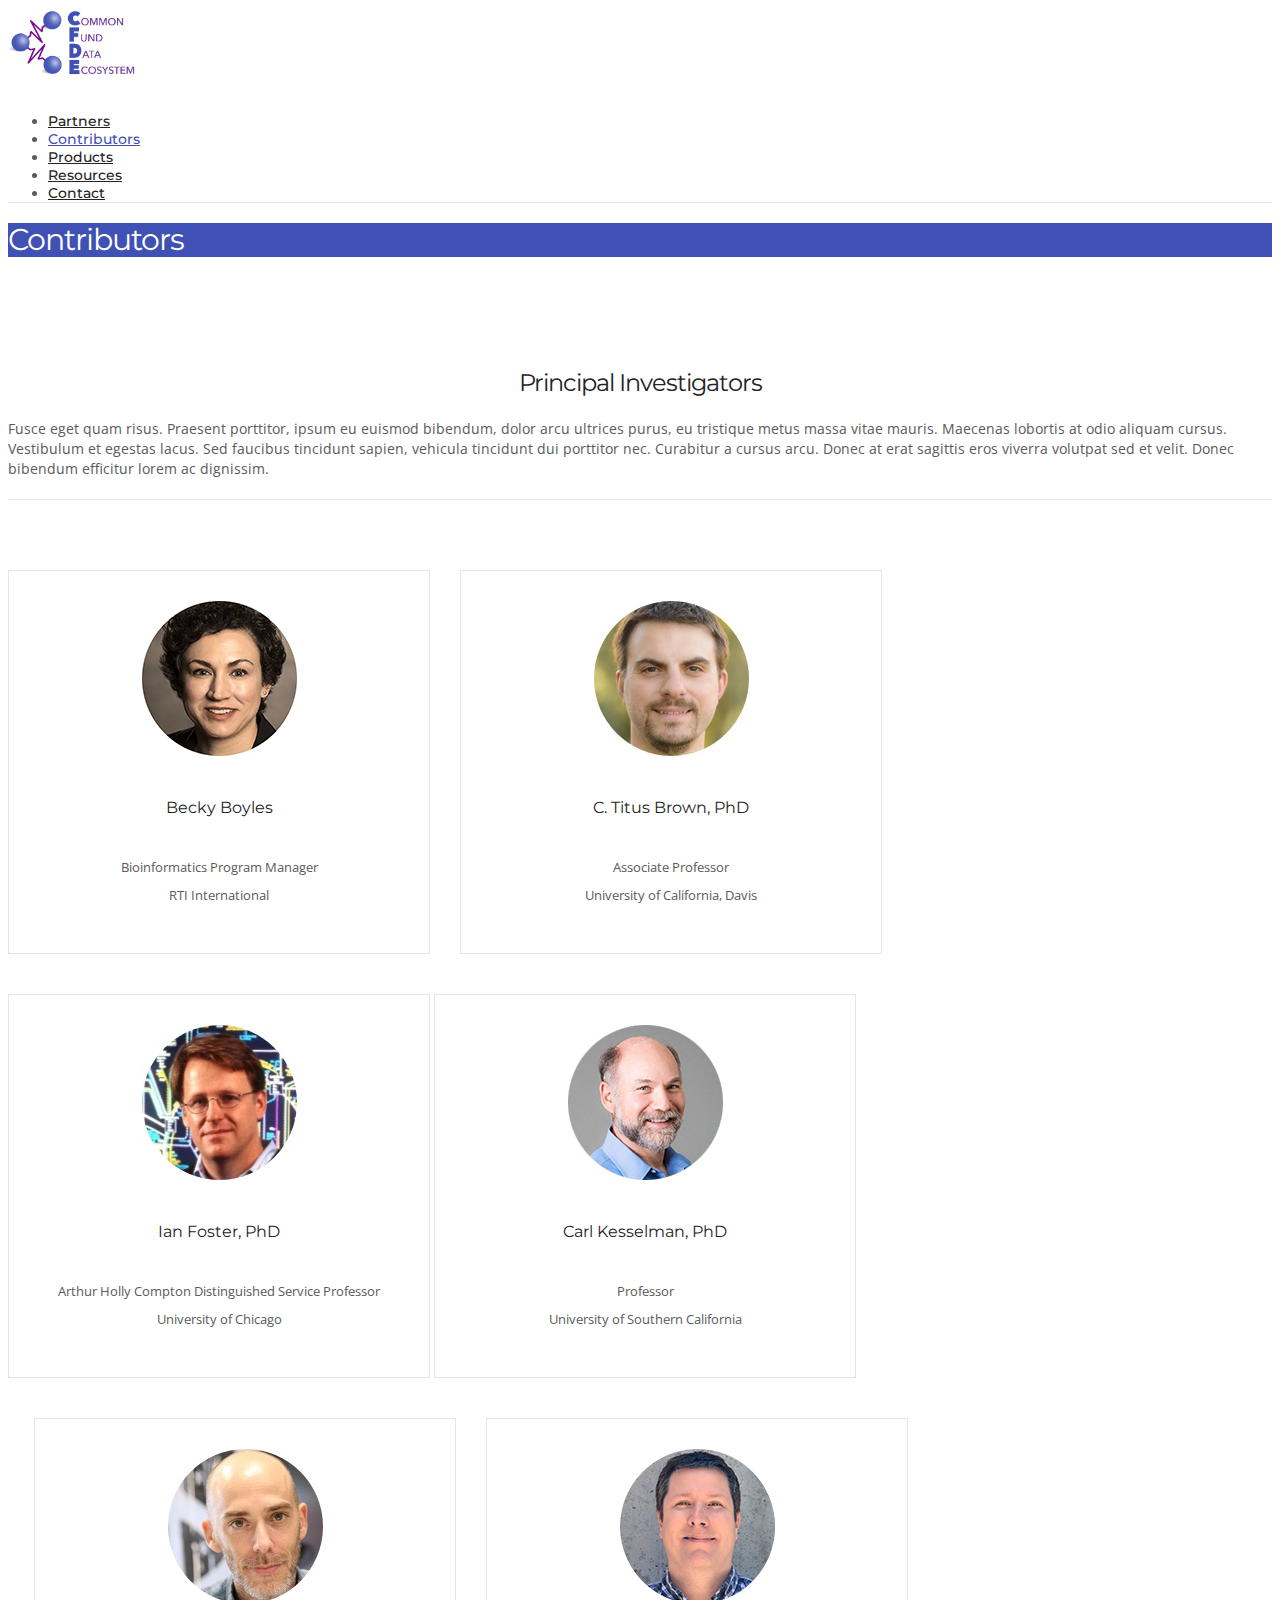
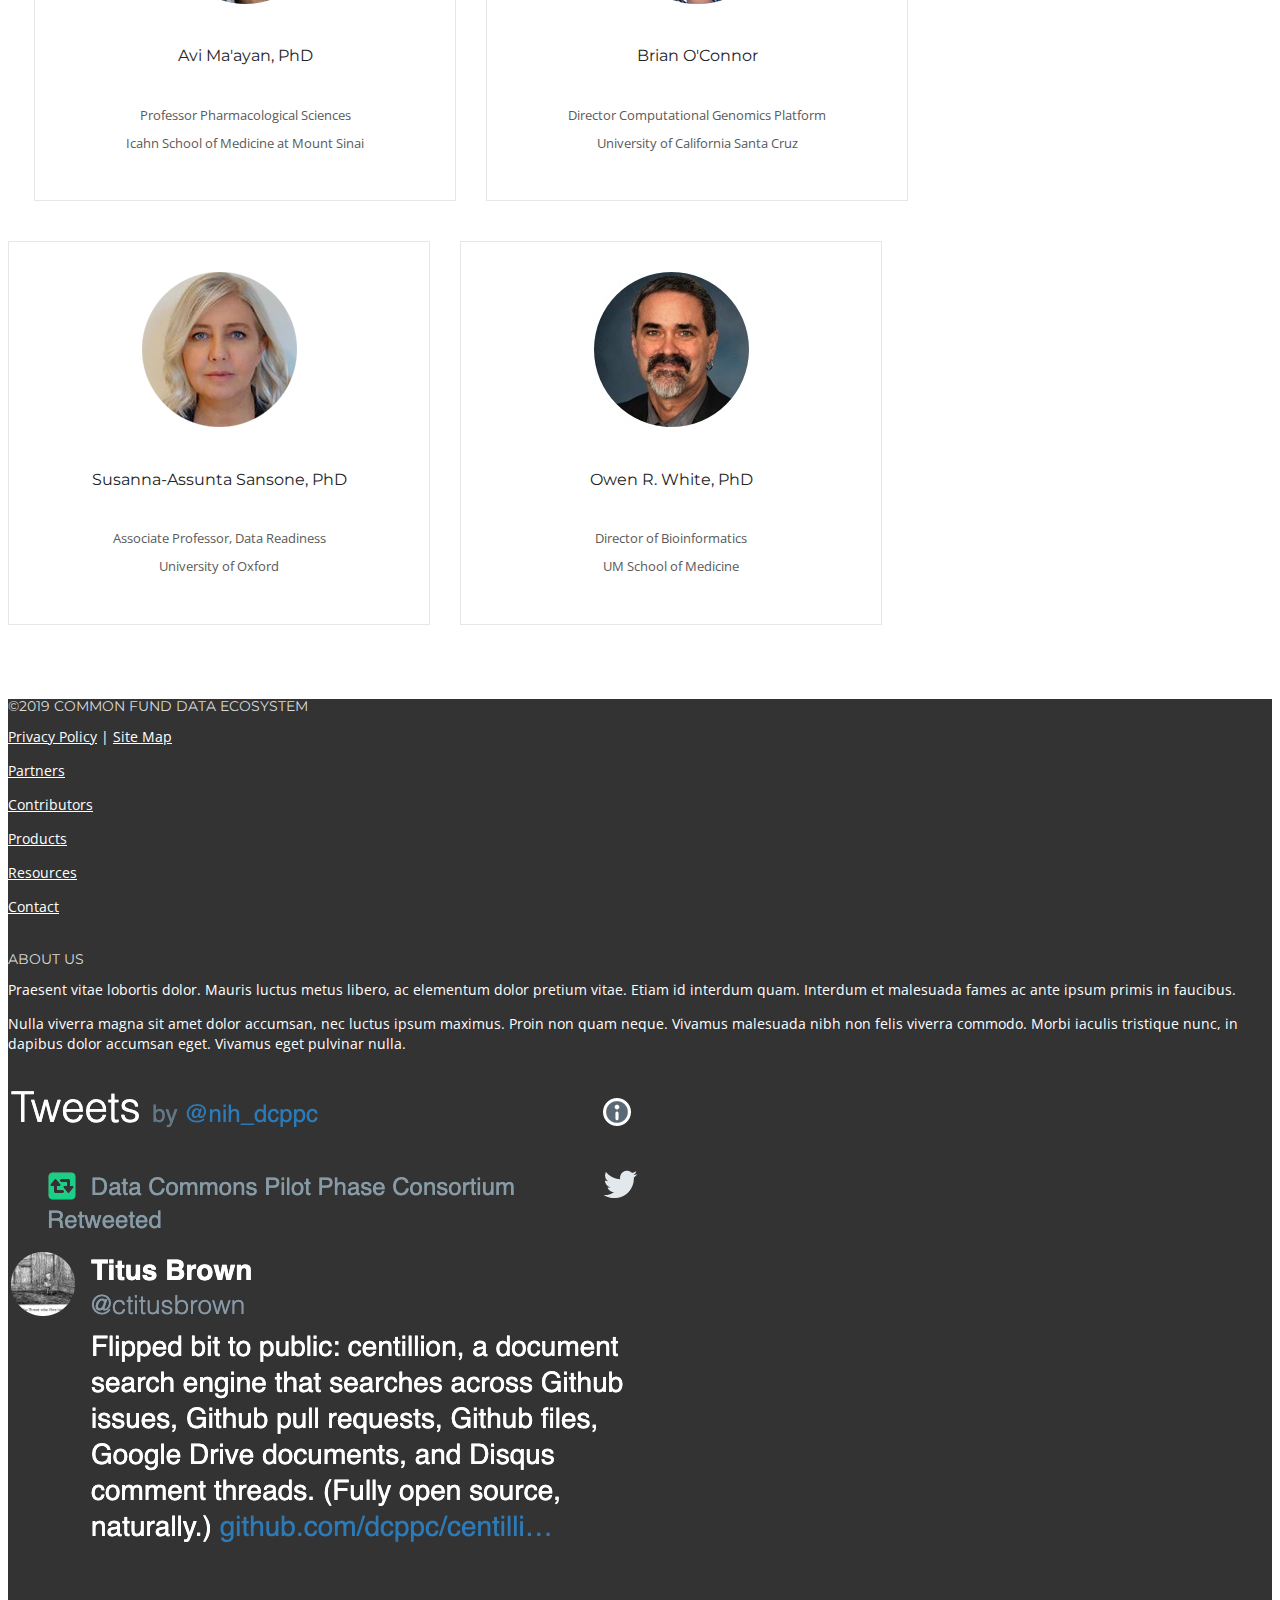
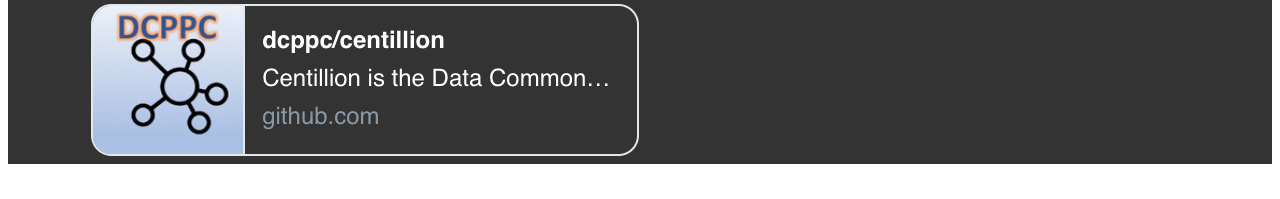
==== commit 98faf87a: "edited my info" ====
--- a/contributors.html
+++ b/contributors.html
@@ -448,11 +448,11 @@
 
 								<!-- Susanna-Assunta Sansone -->
 								<div class="contributor">
-									<a href="https://www.oerc.ox.ac.uk/people/susanna-assunta-sansone" target="_blank">
+									<a href="https://www.eng.ox.ac.uk/people/susanna-assunta-sansone" target="_blank">
 										<img src="images/contributors/SASansone.jpg">
 									</a>
 									<h4>Susanna-Assunta Sansone, PhD</h4>
-									<p>Associate Professor<br>Oxford University</p>
+									<p>Associate Professor, Data Readiness<br>University of Oxford</p>
 								</div>
 
 								<!-- Owen White -->
@@ -510,4 +510,4 @@
 			</div>
 		</div>
 	</body>
-</html>+</html>
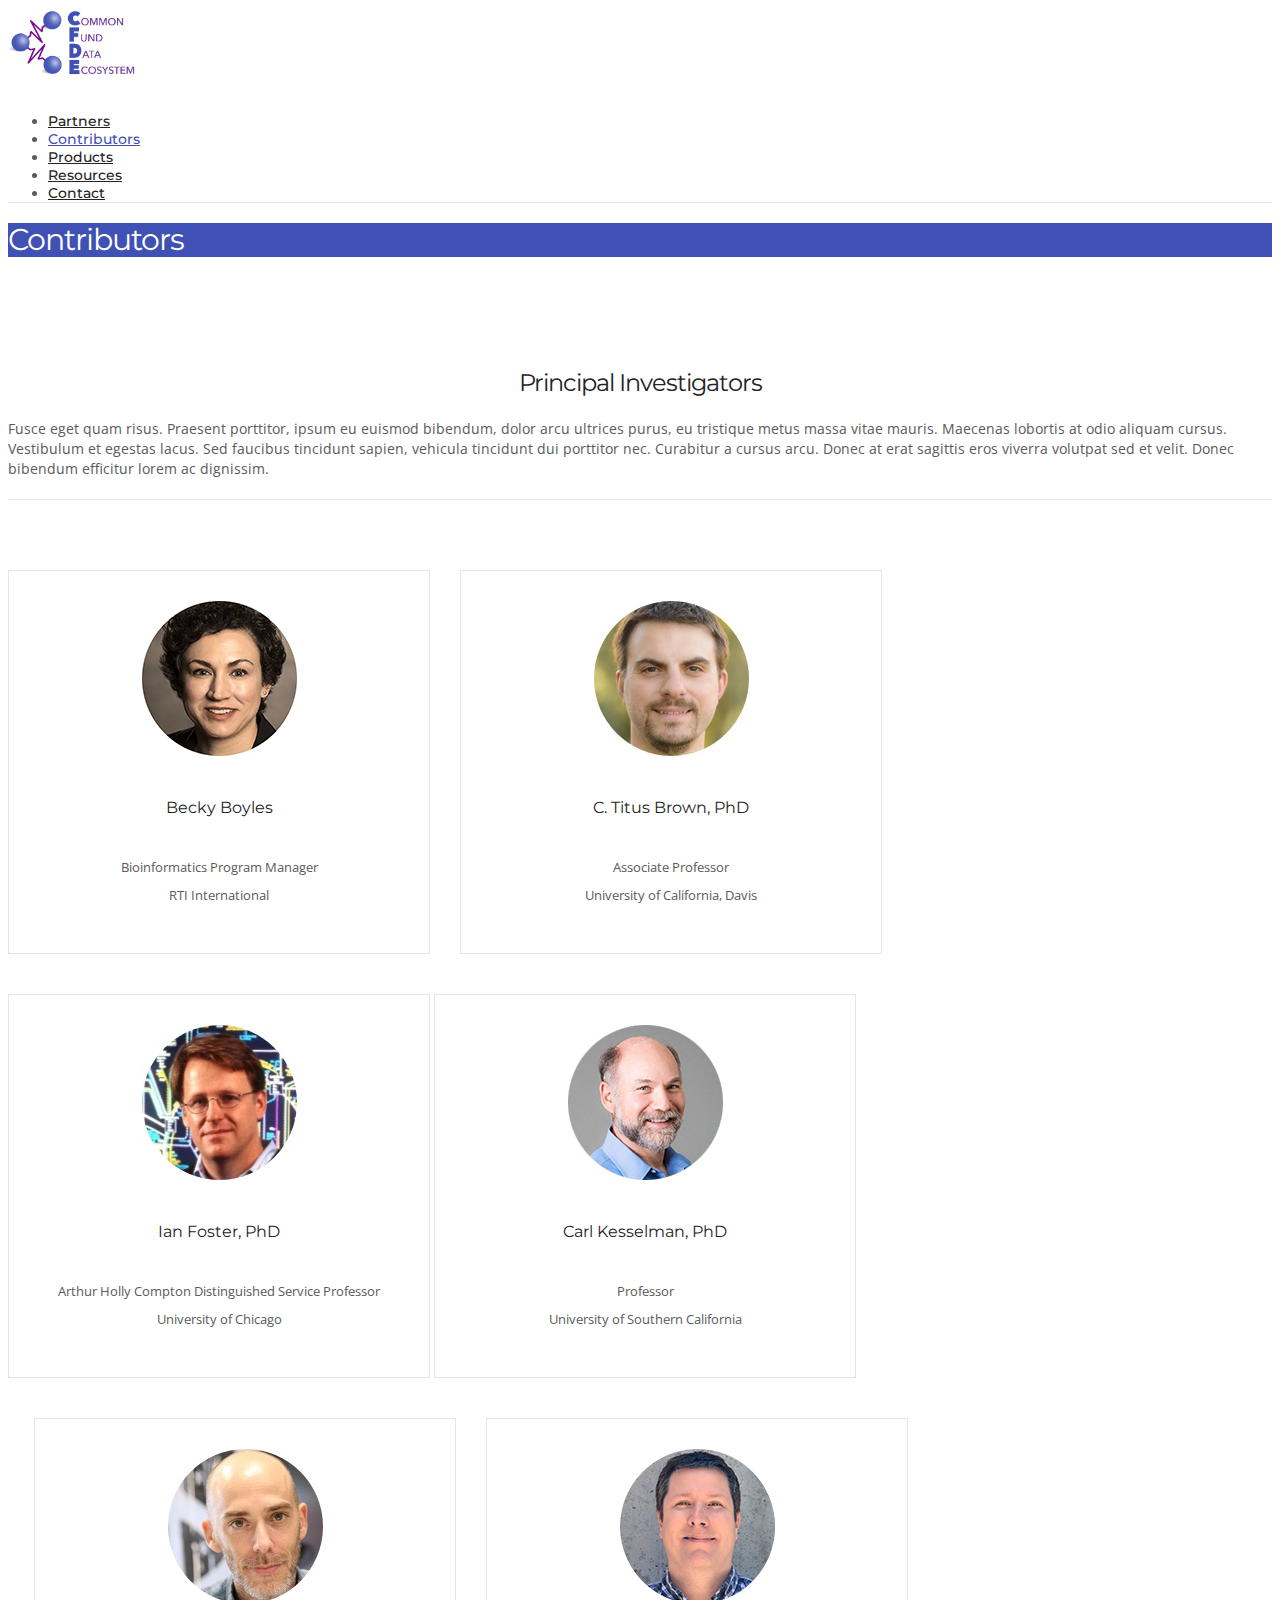
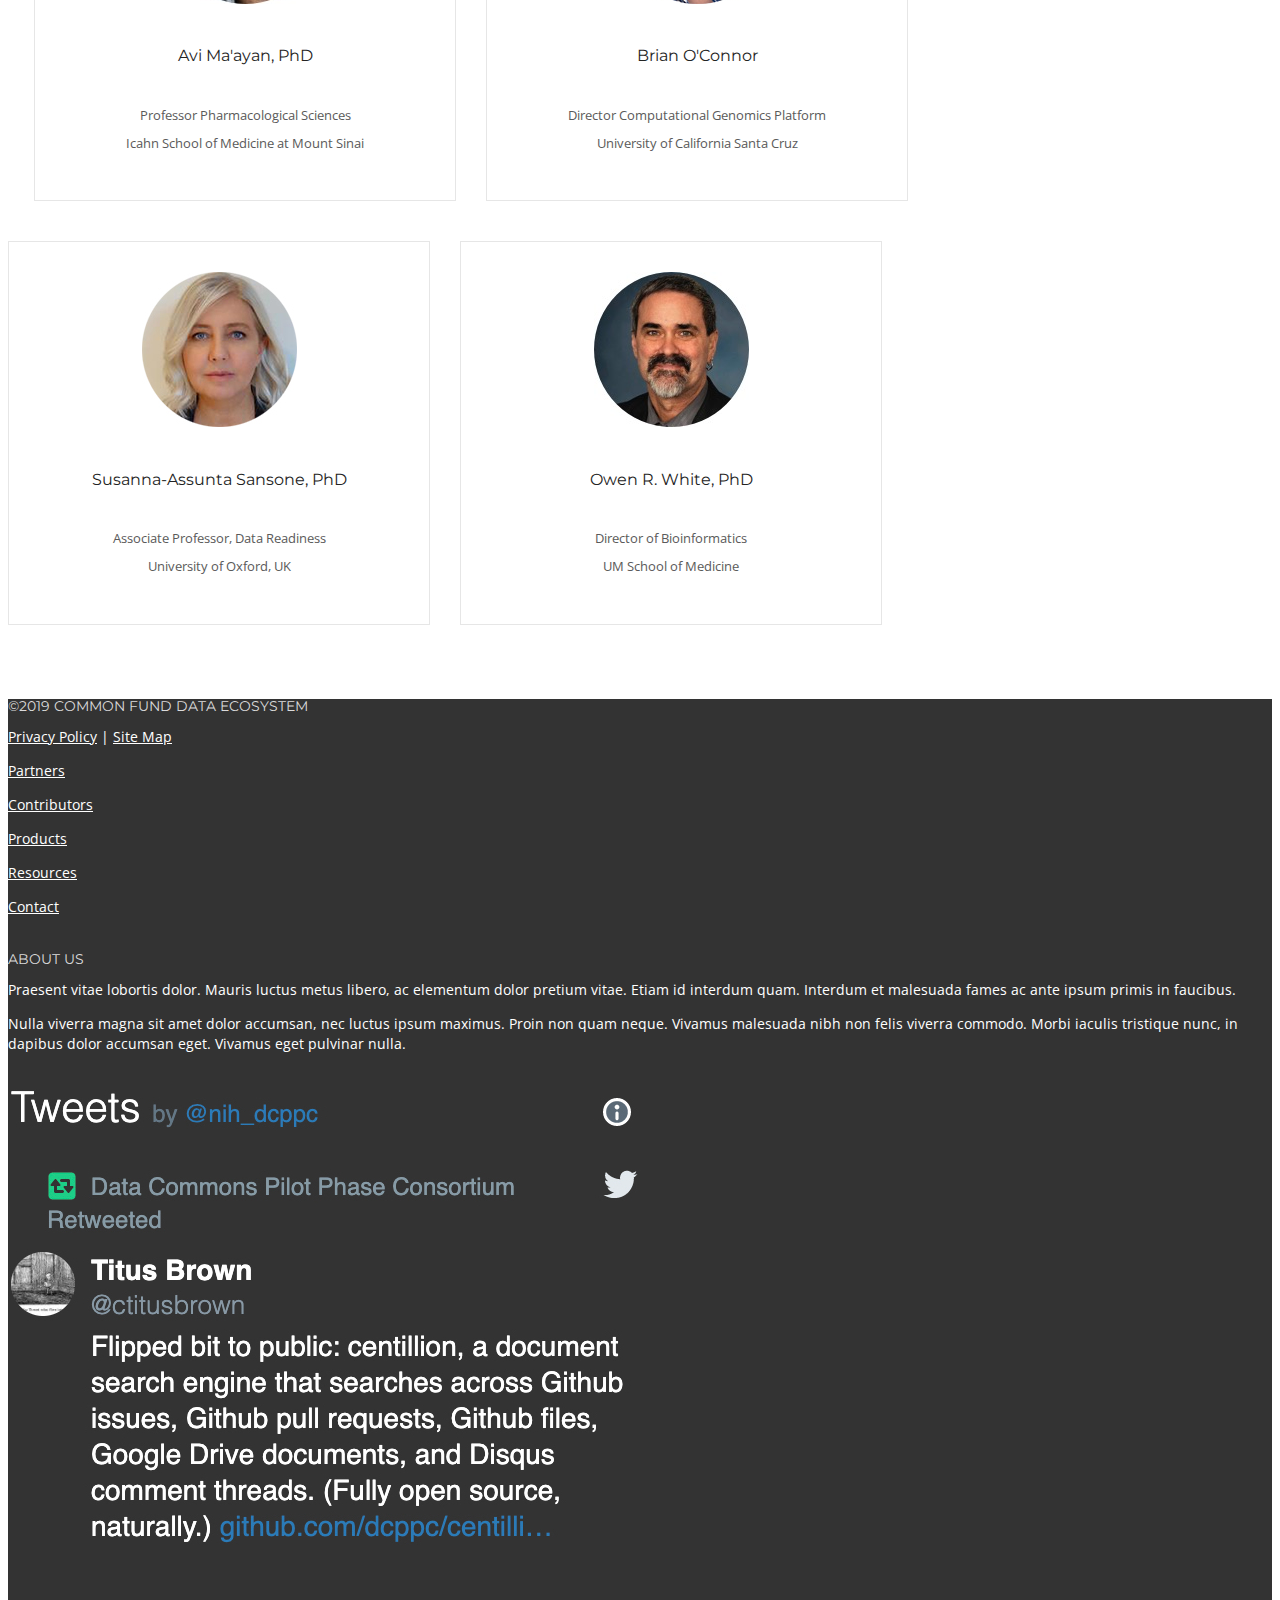
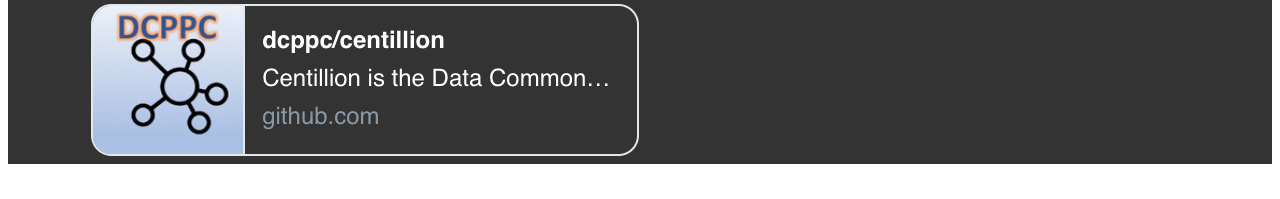
==== commit b4b84ae1: "Update contributors.html" ====
--- a/contributors.html
+++ b/contributors.html
@@ -452,7 +452,7 @@
 										<img src="images/contributors/SASansone.jpg">
 									</a>
 									<h4>Susanna-Assunta Sansone, PhD</h4>
-									<p>Associate Professor, Data Readiness<br>University of Oxford</p>
+									<p>Associate Professor, Data Readiness<br>University of Oxford, UK</p>
 								</div>
 
 								<!-- Owen White -->
